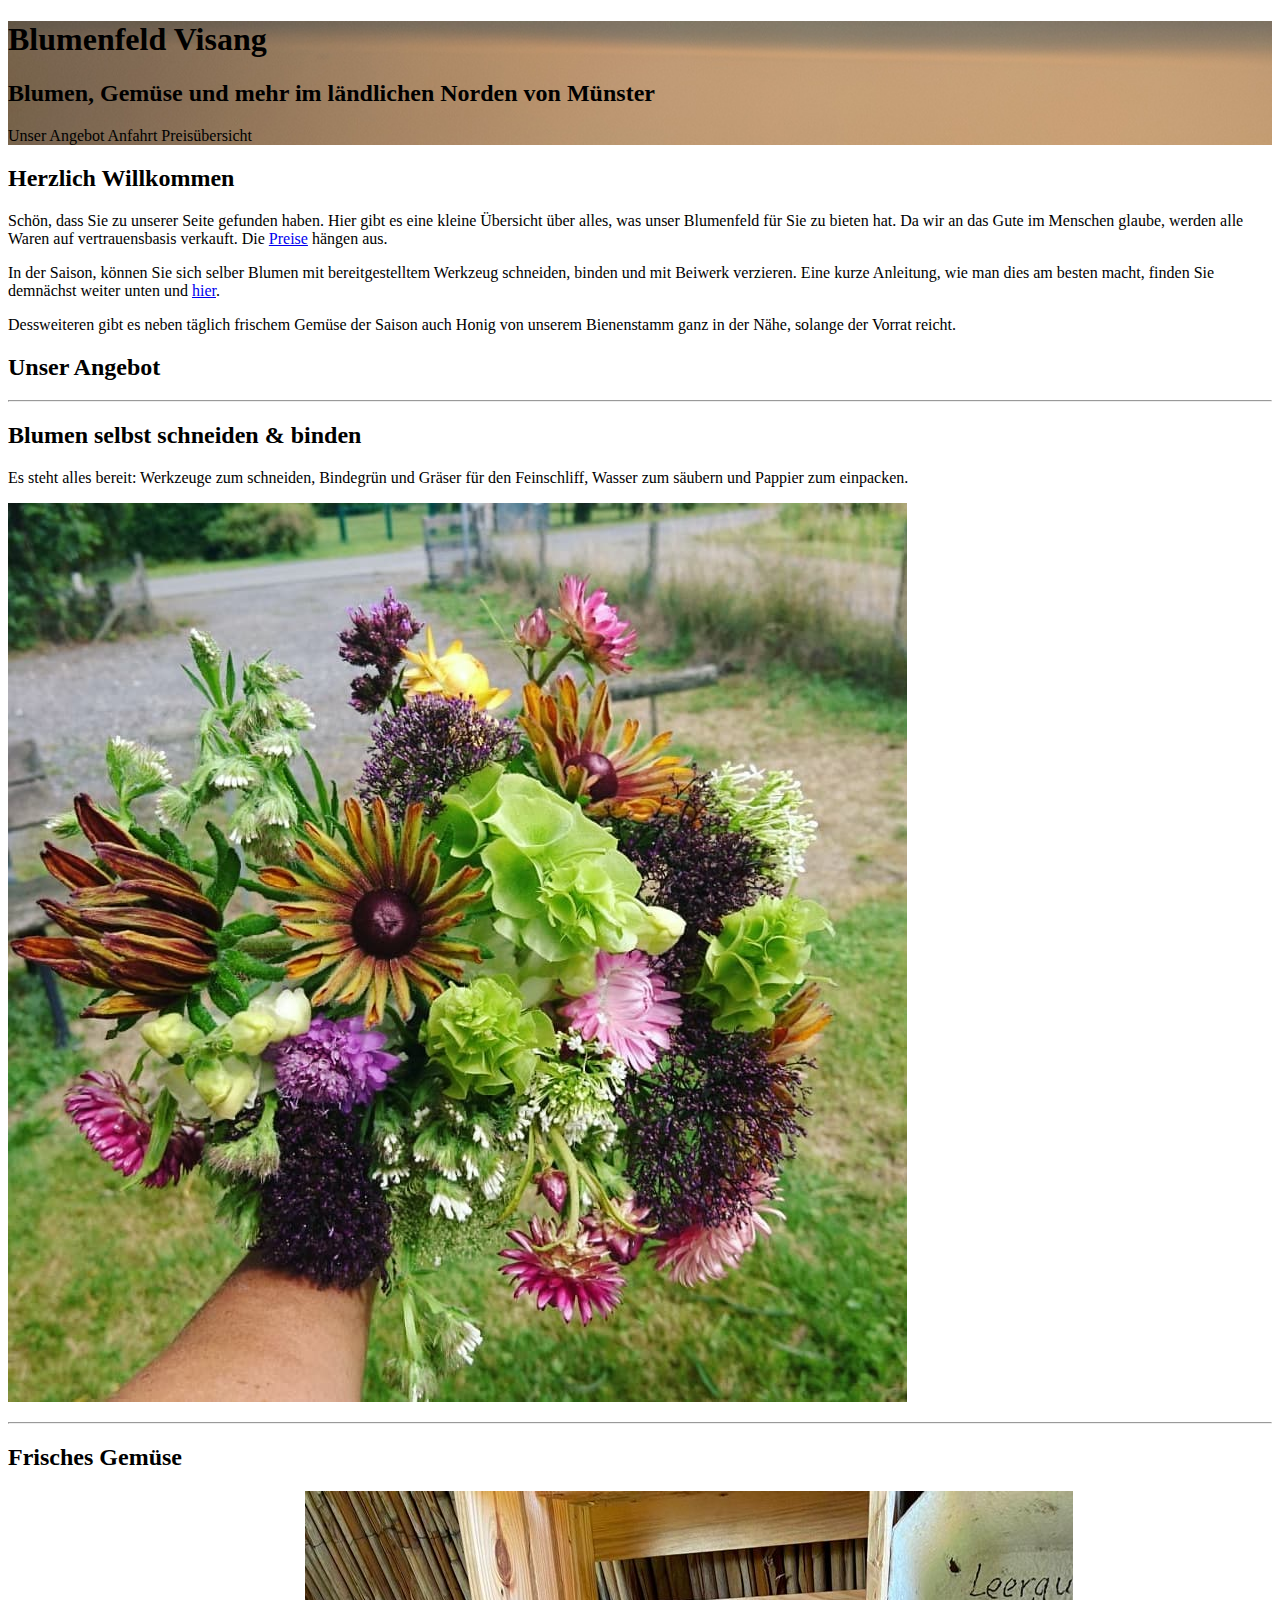
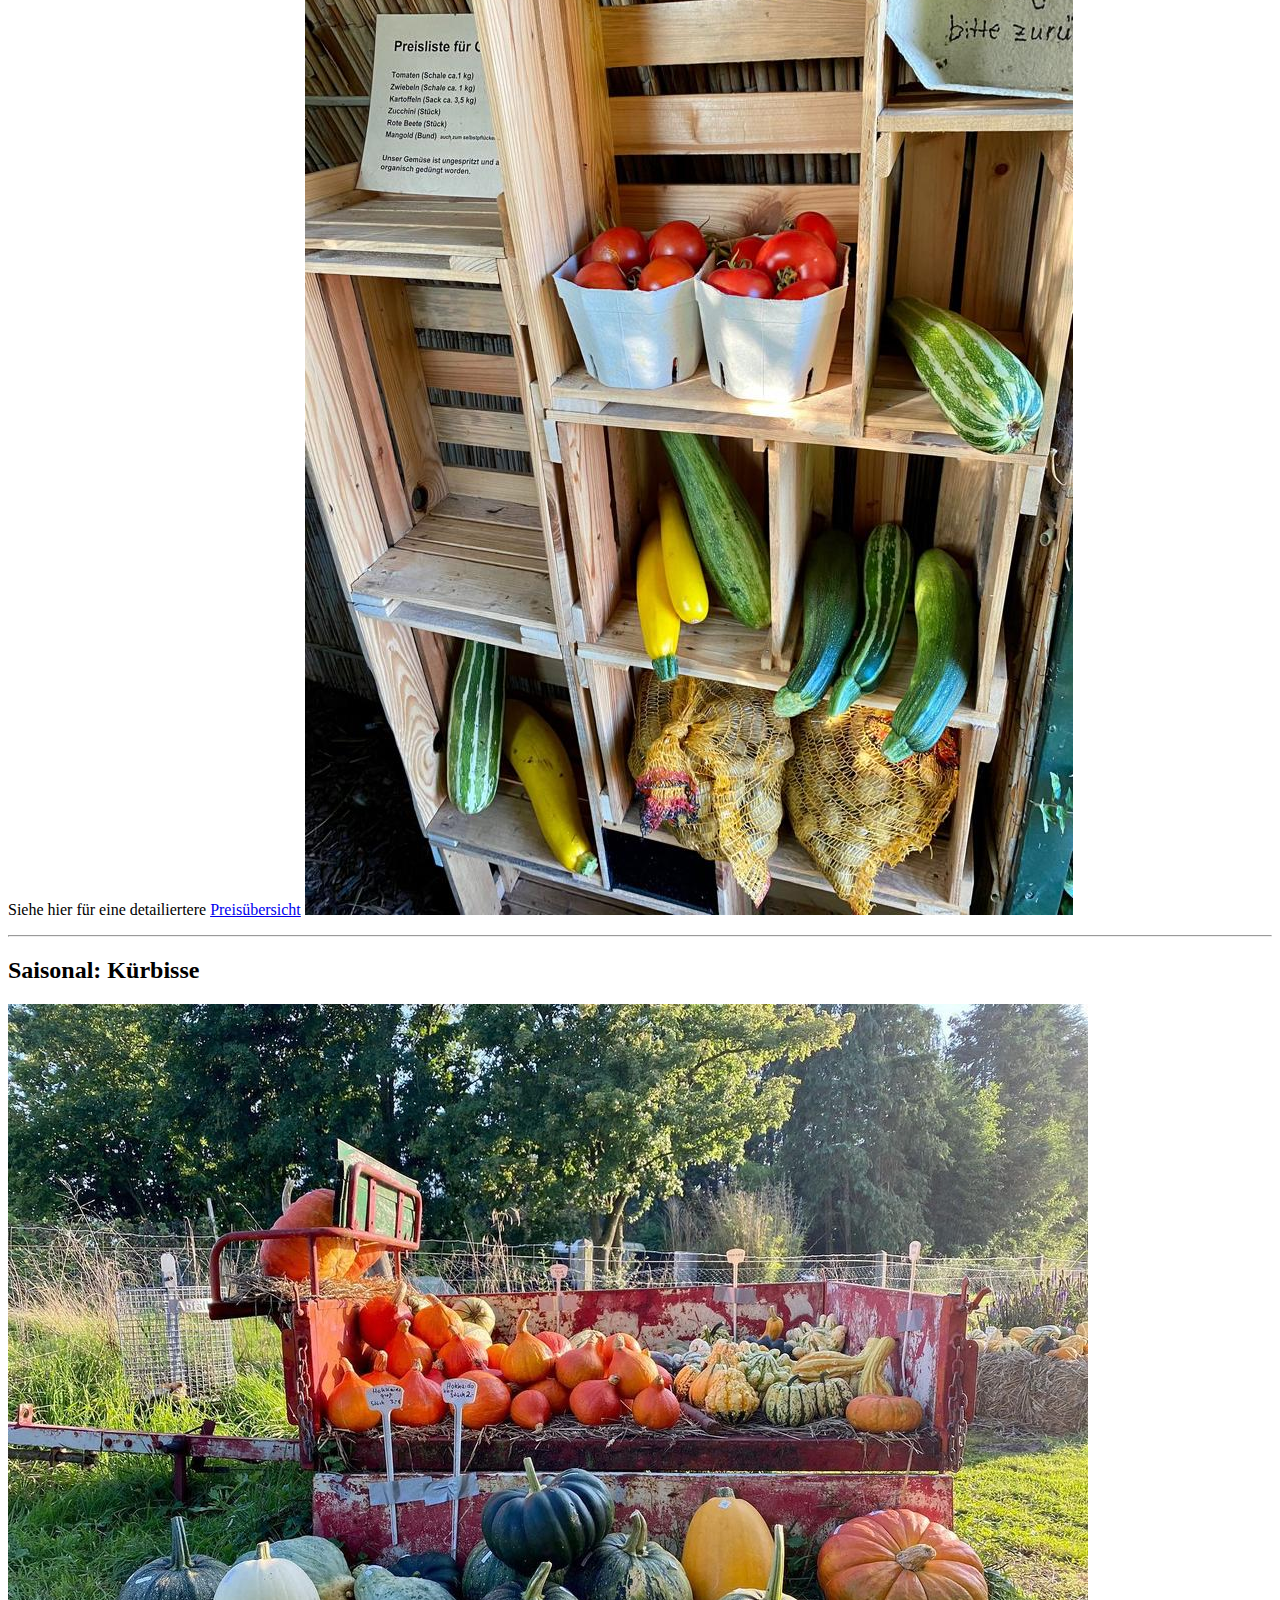
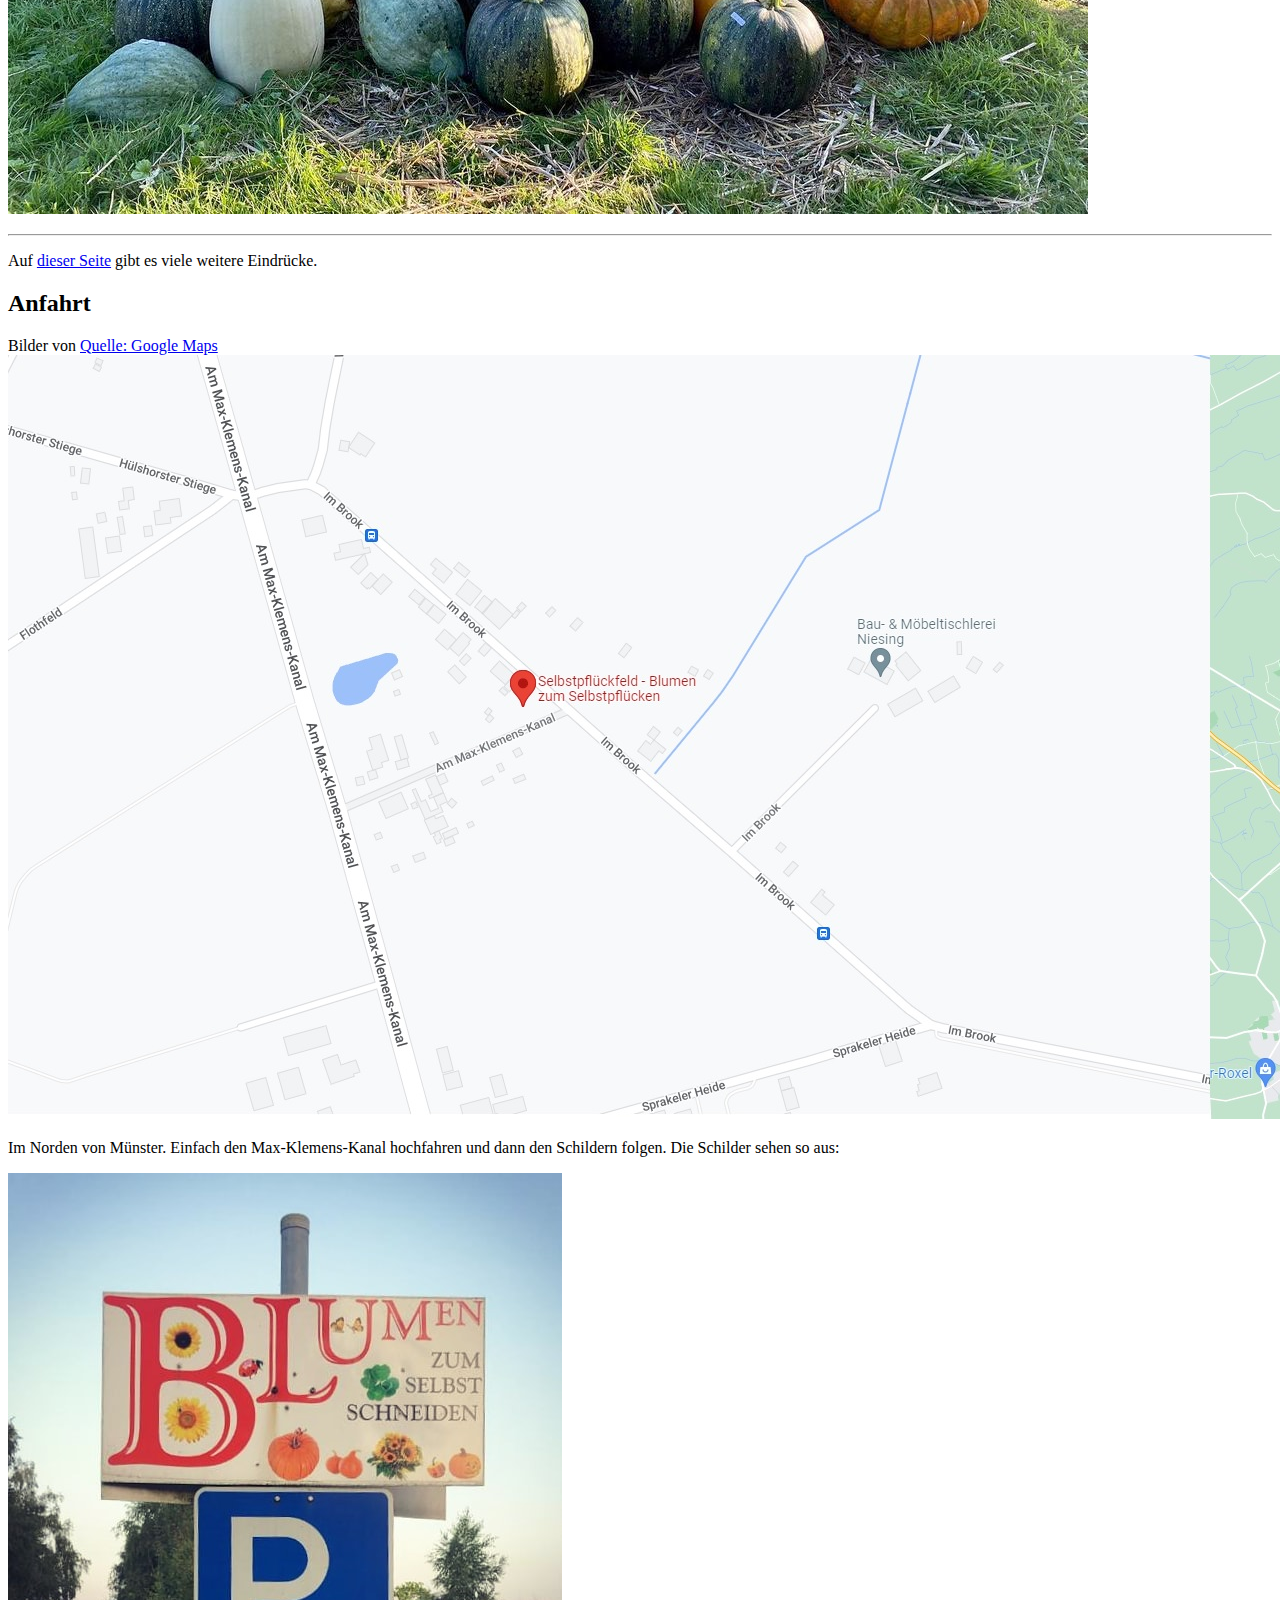
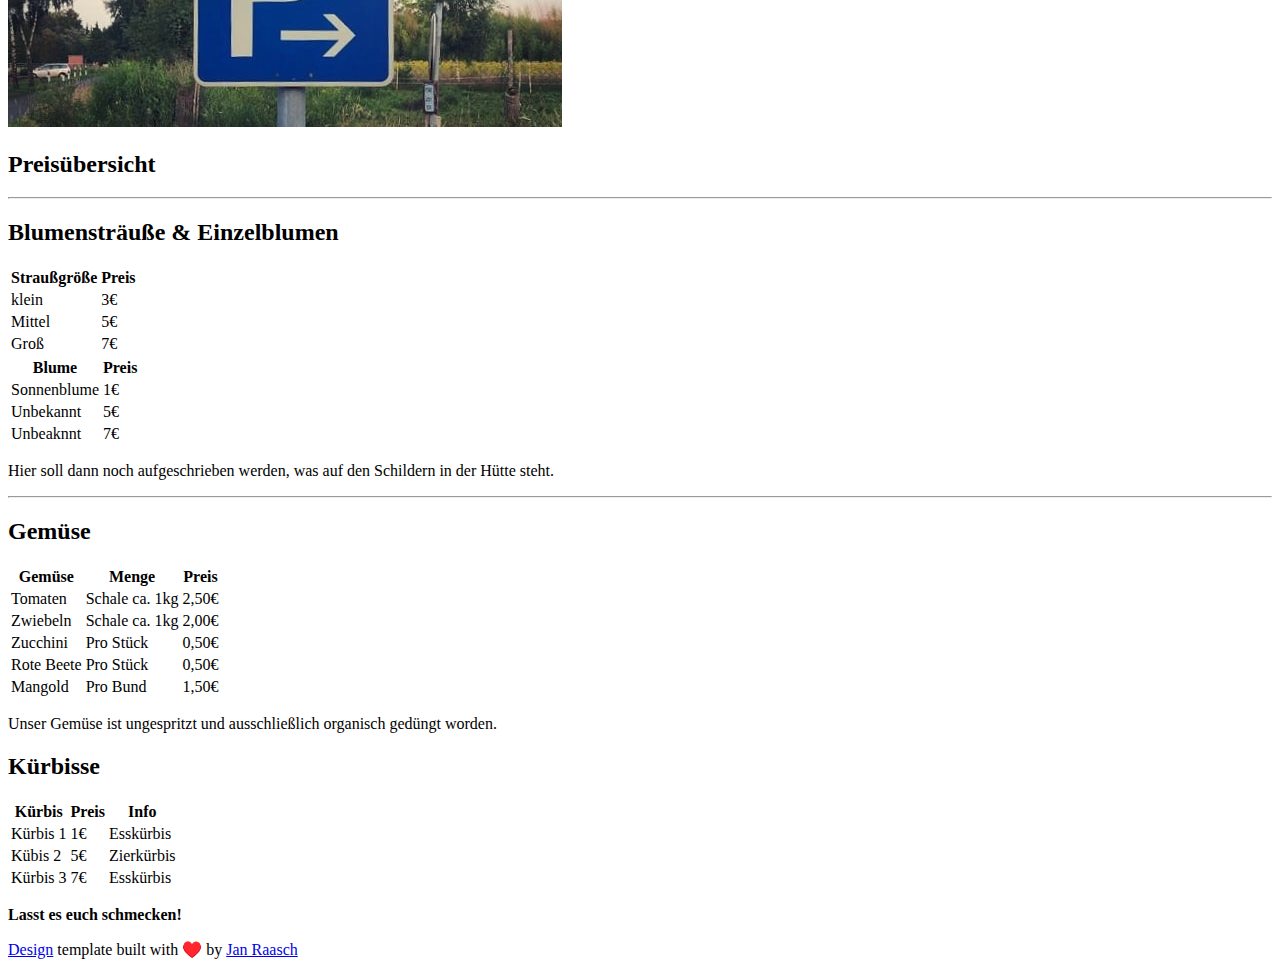
==== index.html @ e7696d1f "initial commit" ====
<!DOCTYPE html>
<html><meta http-equiv="Content-Type" content="text/html" charset="UTF-8" />
<meta http-equiv="X-UA-Compatible" content="IE=edge,chrome=1" />

<title>Blumen zum selbst schneiden</title>


  <link rel="shortcut icon" href="https://horobetzs/horobetzs.github.io/images/favicon.png" type="image/png"
/>


  <meta name="description" content="Blumen, Gemüse &amp; mehr"
/>

  <meta name="keywords" content="some, keywords, for, seo, you, know, google, duckduckgo, and, such"
/>
<meta name="referrer" content="no-referrer-when-downgrade" />

<meta name="HandheldFriendly" content="True" />
<meta name="MobileOptimized" content="320" />
<meta name="viewport" content="width=device-width, initial-scale=1.0" />

<link rel="stylesheet" href="https://horobetzs/horobetzs.github.io/css/screen.css" />
<link rel="stylesheet" href="https://horobetzs/horobetzs.github.io/css/fonts.css" type="text/css" />
<link
  rel="stylesheet"
  href="https://horobetzs/horobetzs.github.io/fork-awesome/css/fork-awesome.min.css"
  type="text/css"
/>

<meta property="og:title" content="" />
<meta property="og:description" content="Blumen, Gemüse &amp; mehr" />
<meta property="og:type" content="website" />
<meta property="og:url" content="https://horobetzs/horobetzs.github.io/" /><meta property="og:image" content="https://horobetzs/horobetzs.github.io/images/cover-image.jpg"/><meta property="og:site_name" content="Blumen, Gemüse &amp; mehr - Bluemenfeld Visang" />

<meta name="twitter:card" content="summary_large_image"/>
<meta name="twitter:image" content="https://horobetzs/horobetzs.github.io/images/cover-image.jpg"/>

<meta name="twitter:title" content=""/>
<meta name="twitter:description" content="Blumen, Gemüse &amp; mehr"/>

<meta itemprop="name" content="">
<meta itemprop="description" content="Blumen, Gemüse &amp; mehr">















<link
  rel="apple-touch-icon"
  sizes="180x180"
  href="https://horobetzs/horobetzs.github.io/images/apple-touch-icon.png"
/>
<link
  rel="icon"
  type="image/png"
  sizes="32x32"
  href="https://horobetzs/horobetzs.github.io/images/favicon-32x32.png"
/>
<link
  rel="icon"
  type="image/png"
  sizes="16x16"
  href="https://horobetzs/horobetzs.github.io/images/favicon-16x16.png"
/>
<body>



<header id="site-head" style="background-image: url(images/cosmos-flowers.jpg)">
    <div class="vertical">
        <div id="site-head-content" class="inner">

            <h1 class="blog-title">Blumenfeld Visang</h1>
            <h2 class="blog-description">Blumen, Gemüse und mehr im ländlichen Norden von Münster</h2>

            
                 <a class='btn site-menu' data-title-anchor='unser-angebot'>Unser Angebot</a>
            
                 <a class='btn site-menu' data-title-anchor='anfahrt'>Anfahrt</a>
            
                 <a class='btn site-menu' data-title-anchor='preisübersicht'>Preisübersicht</a>
            
            <i id='header-arrow' class="fa fa-angle-down"></i>
        </div>
    </div>
</header>
<main class="content" role="main">

    <div class='fixed-nav'>
    </div>
    
        <div class='post-holder'>
            <article id='herzlich-willkommen' class='post first '>
                <header class="post-header">
                    <h2 class="post-title">Herzlich Willkommen</h2>
                </header>
                <section class="post-content">
                    <p>Schön, dass Sie zu unserer Seite gefunden haben. Hier gibt es eine kleine Übersicht über alles, was unser Blumenfeld für Sie zu bieten hat. Da wir an das Gute im Menschen glaube, werden alle Waren auf vertrauensbasis verkauft. Die <a href="pricing">Preise</a> hängen aus.</p>
<p>In der Saison, können Sie sich selber Blumen mit bereitgestelltem Werkzeug schneiden, binden und mit Beiwerk verzieren. Eine kurze Anleitung, wie man dies am besten macht, finden Sie demnächst weiter unten und <a href="services">hier</a>.</p>
<p>Dessweiteren gibt es neben täglich frischem Gemüse der Saison auch Honig von unserem Bienenstamm ganz in der Nähe, solange der Vorrat reicht.</p>

                </section>
            </article>
            <div class='post-after'></div>
        </div>
    
        <div class='post-holder'>
            <article id='unser-angebot' class='post  '>
                <header class="post-header">
                    <h2 class="post-title">Unser Angebot</h2>
                </header>
                <section class="post-content">
                    <hr>
<h2 id="blumen-selbst-schneiden--binden">Blumen selbst schneiden &amp; binden</h2>
<p>Es steht alles bereit: Werkzeuge zum schneiden,  Bindegrün und Gräser für den Feinschliff, Wasser zum säubern und Pappier zum einpacken.</p>
<p><img src="images/blumenstrauss_in_hand.jpg" alt="Blumenstruass"></p>
<hr>
<h2 id="frisches-gemüse">Frisches Gemüse</h2>
<p>Siehe hier für eine detailiertere <a href="pricing">Preisübersicht</a>
<img src="images/gemueseregal_2.jpg" alt="Gemueseregal mit frischem Gemuese"></p>
<hr>
<h2 id="saisonal-kürbisse">Saisonal: Kürbisse</h2>
<p><img src="images/kuerbisse_auf_wagen.jpg" alt="Kuerbisse"></p>
<hr>
<p>Auf <a href="services">dieser Seite</a> gibt es viele weitere Eindrücke.</p>

                </section>
            </article>
            <div class='post-after'></div>
        </div>
    
        <div class='post-holder'>
            <article id='anfahrt' class='post  '>
                <header class="post-header">
                    <h2 class="post-title">Anfahrt</h2>
                </header>
                <section class="post-content">
                    <p>Bilder von <a href="https://www.google.com/maps">Quelle: Google Maps</a>
<img src="images/anfahrt.jpg" alt="Anfahrt"></p>
<p>Im Norden von Münster. Einfach den Max-Klemens-Kanal hochfahren und dann den Schildern folgen.
Die Schilder sehen so aus:</p>
<p><img src="images/Parkplatz_schild.jpg" alt="Beschilderung"></p>

                </section>
            </article>
            <div class='post-after'></div>
        </div>
    
        <div class='post-holder'>
            <article id='preisübersicht' class='post  last'>
                <header class="post-header">
                    <h2 class="post-title">Preisübersicht</h2>
                </header>
                <section class="post-content">
                    <hr>
<h2 id="blumensträuße--einzelblumen">Blumensträuße &amp; Einzelblumen</h2>
<table>
<thead>
<tr>
<th><strong>Straußgröße</strong></th>
<th><strong>Preis</strong></th>
</tr>
</thead>
<tbody>
<tr>
<td>klein</td>
<td>3€</td>
</tr>
<tr>
<td>Mittel</td>
<td>5€</td>
</tr>
<tr>
<td>Groß</td>
<td>7€</td>
</tr>
</tbody>
</table>
<table>
<thead>
<tr>
<th><strong>Blume</strong></th>
<th><strong>Preis</strong></th>
</tr>
</thead>
<tbody>
<tr>
<td>Sonnenblume</td>
<td>1€</td>
</tr>
<tr>
<td>Unbekannt</td>
<td>5€</td>
</tr>
<tr>
<td>Unbeaknnt</td>
<td>7€</td>
</tr>
</tbody>
</table>
<p>Hier soll dann noch aufgeschrieben werden, was auf den Schildern in der Hütte steht.</p>
<hr>
<h2 id="gemüse">Gemüse</h2>
<table>
<thead>
<tr>
<th><strong>Gemüse</strong></th>
<th><strong>Menge</strong></th>
<th><strong>Preis</strong></th>
</tr>
</thead>
<tbody>
<tr>
<td>Tomaten</td>
<td>Schale ca. 1kg</td>
<td>2,50€</td>
</tr>
<tr>
<td>Zwiebeln</td>
<td>Schale ca. 1kg</td>
<td>2,00€</td>
</tr>
<tr>
<td>Zucchini</td>
<td>Pro Stück</td>
<td>0,50€</td>
</tr>
<tr>
<td>Rote Beete</td>
<td>Pro Stück</td>
<td>0,50€</td>
</tr>
<tr>
<td>Mangold</td>
<td>Pro Bund</td>
<td>1,50€</td>
</tr>
</tbody>
</table>
<p>Unser Gemüse ist ungespritzt und ausschließlich organisch gedüngt worden.</p>
<h2 id="kürbisse">Kürbisse</h2>
<table>
<thead>
<tr>
<th><strong>Kürbis</strong></th>
<th><strong>Preis</strong></th>
<th><strong>Info</strong></th>
</tr>
</thead>
<tbody>
<tr>
<td>Kürbis 1</td>
<td>1€</td>
<td>Esskürbis</td>
</tr>
<tr>
<td>Kübis 2</td>
<td>5€</td>
<td>Zierkürbis</td>
</tr>
<tr>
<td>Kürbis 3</td>
<td>7€</td>
<td>Esskürbis</td>
</tr>
</tbody>
</table>
<p><strong>Lasst es euch schmecken!</strong></p>

                </section>
            </article>
            <div class='post-after'></div>
        </div>
    
</main>
<footer class="site-footer">
  <div class="inner">
    


    <section></section>
    
      <section>
        <a href="https://themes.gohugo.io/hugo-scroll/">Design</a> template
        built with ♥️ by
        <a href="https://www.janraasch.com" title="Jan Raasch">Jan Raasch</a>
      </section>

  </div>
</footer>

    <script type="text/javascript" src='https://horobetzs/horobetzs.github.io/js/jquery-3.6.0.min.js'></script>

    
    <script type="text/javascript" src='https://horobetzs/horobetzs.github.io/js/icons.js'></script>
    <script type="text/javascript" src='https://horobetzs/horobetzs.github.io/js/index.js'></script>
    
</body>
</html>
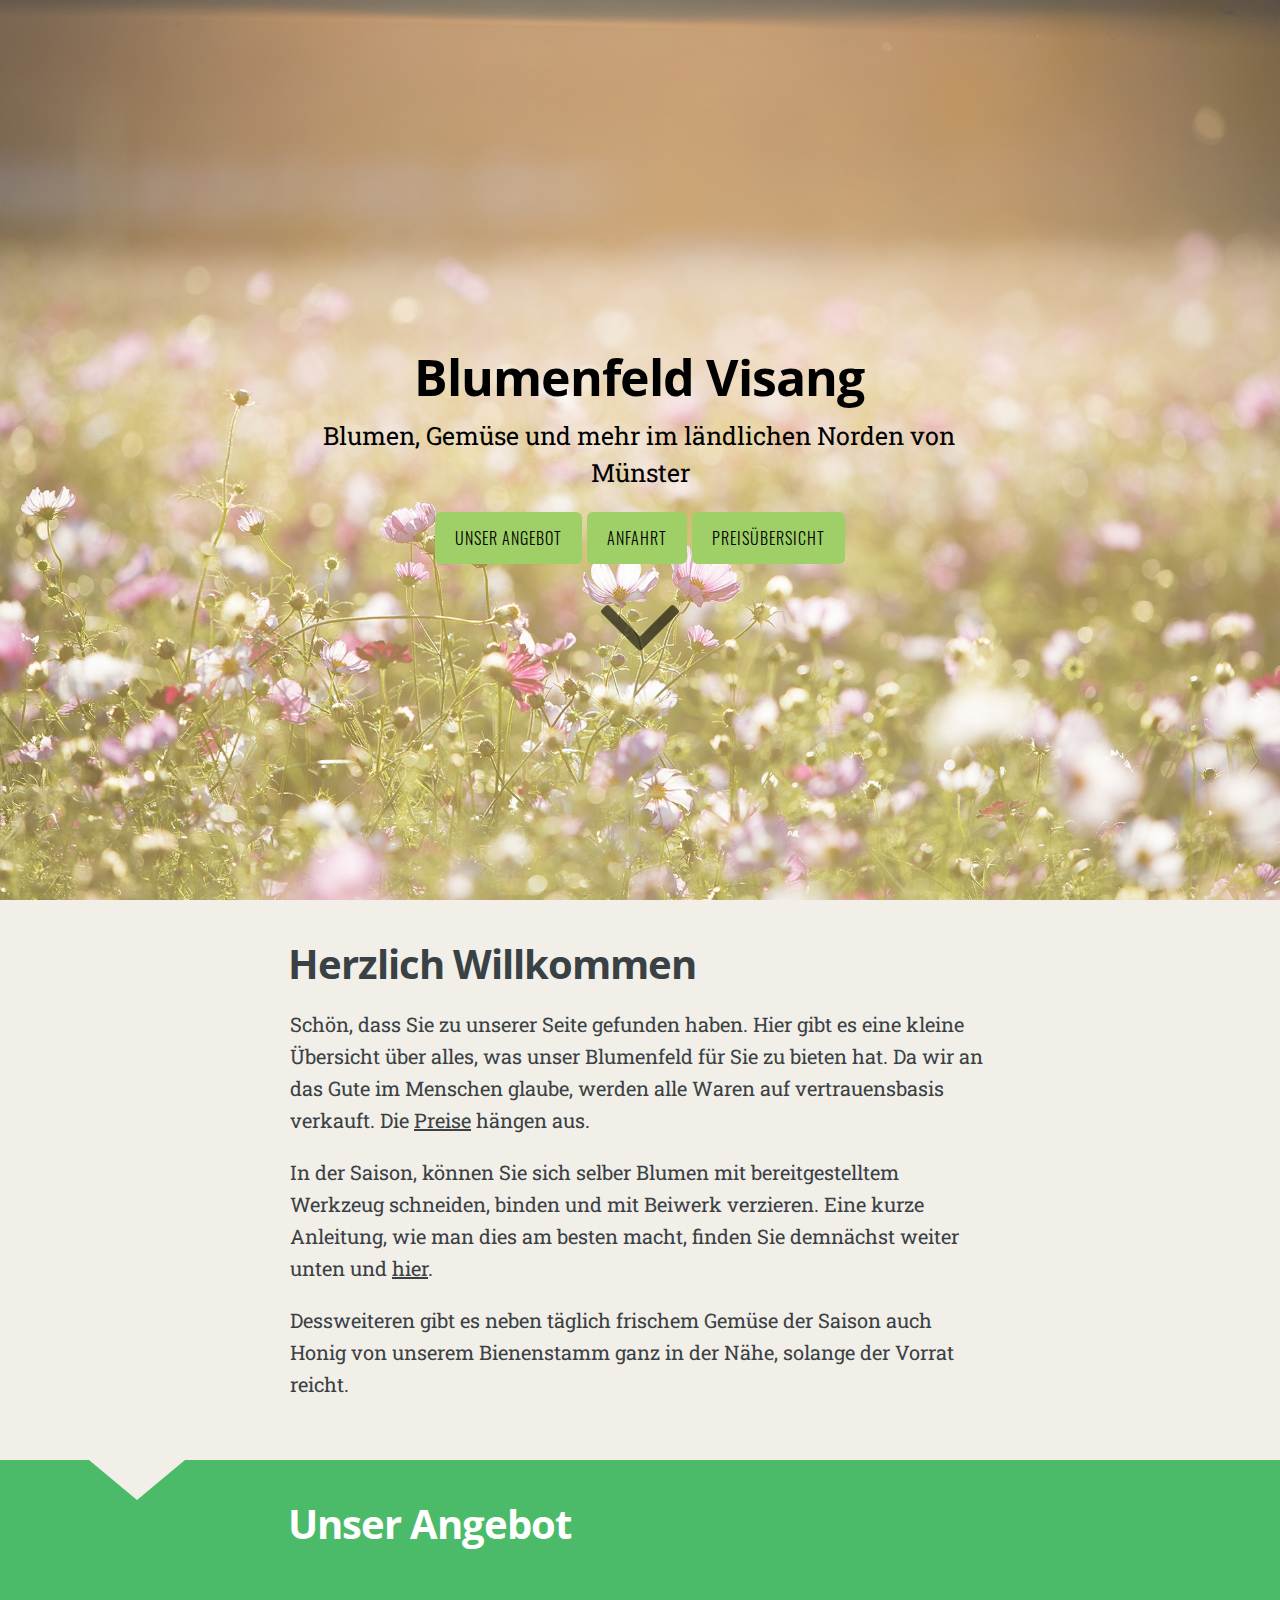
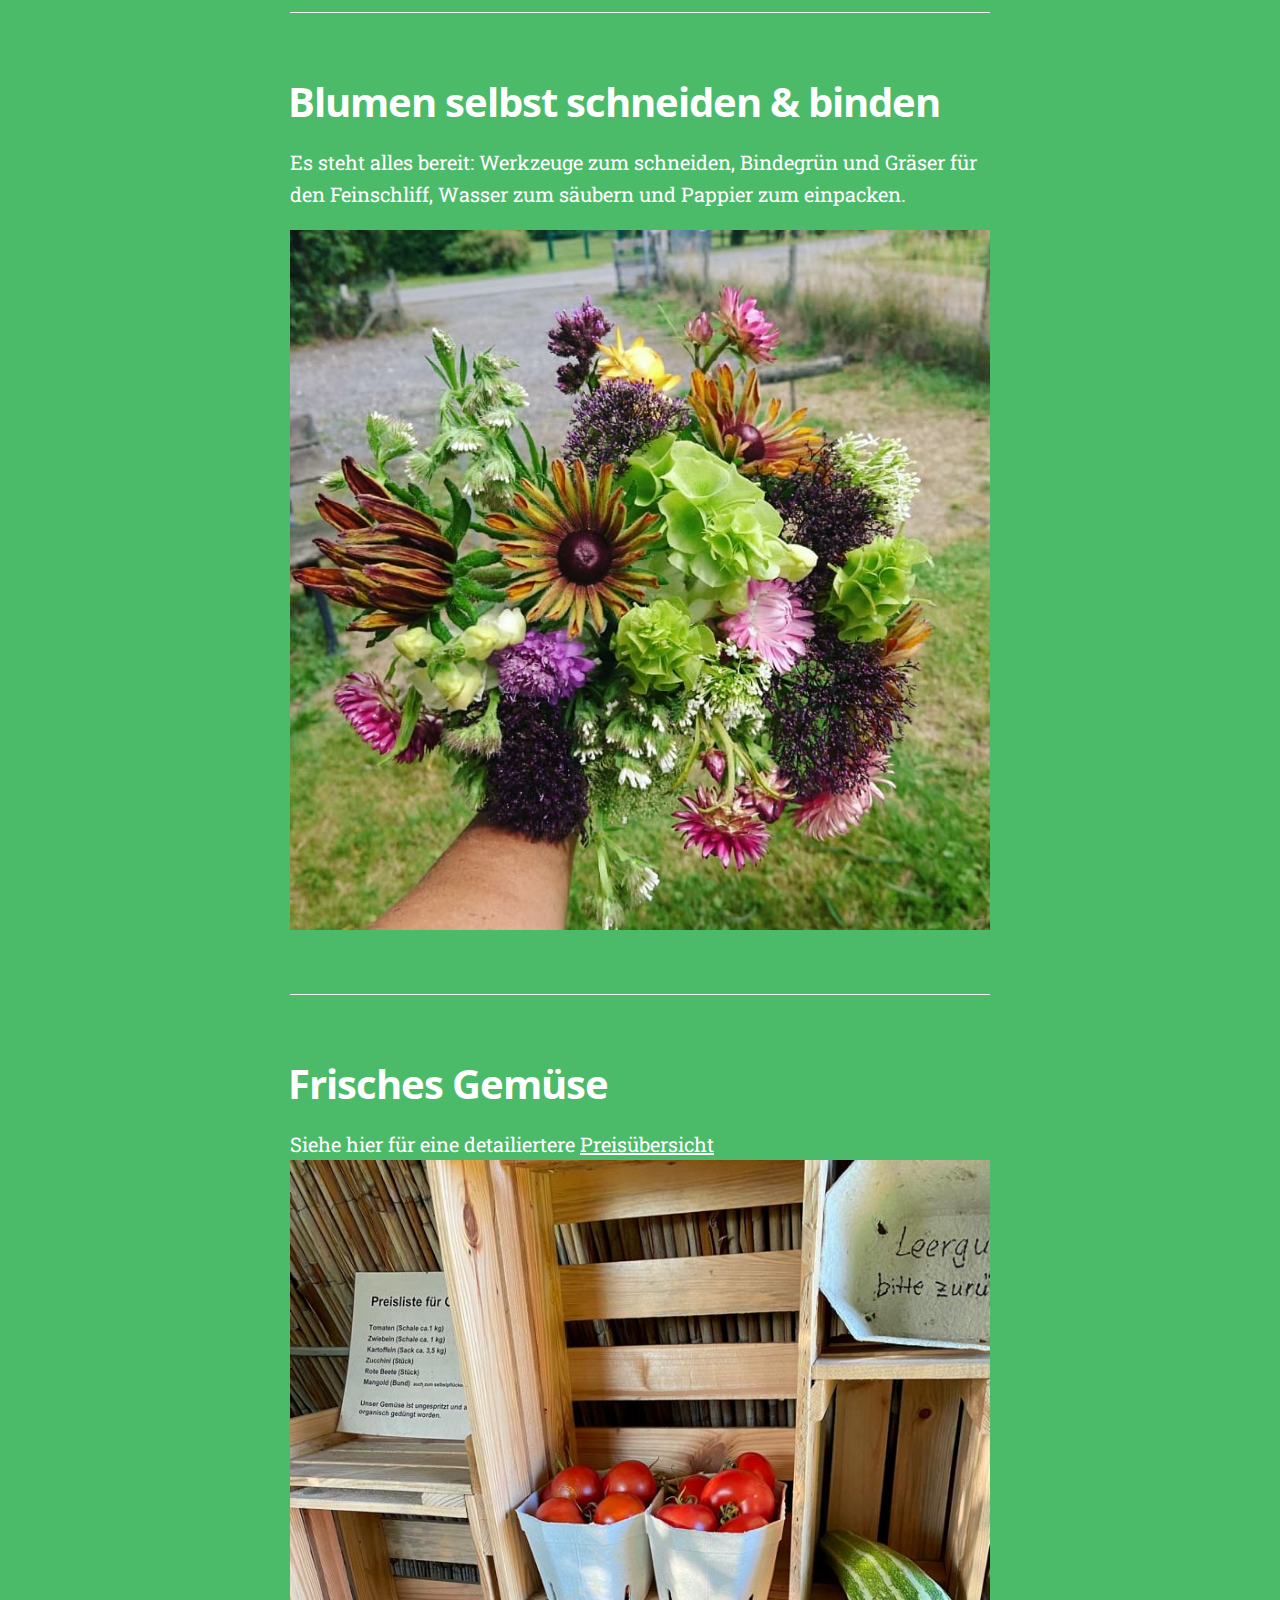
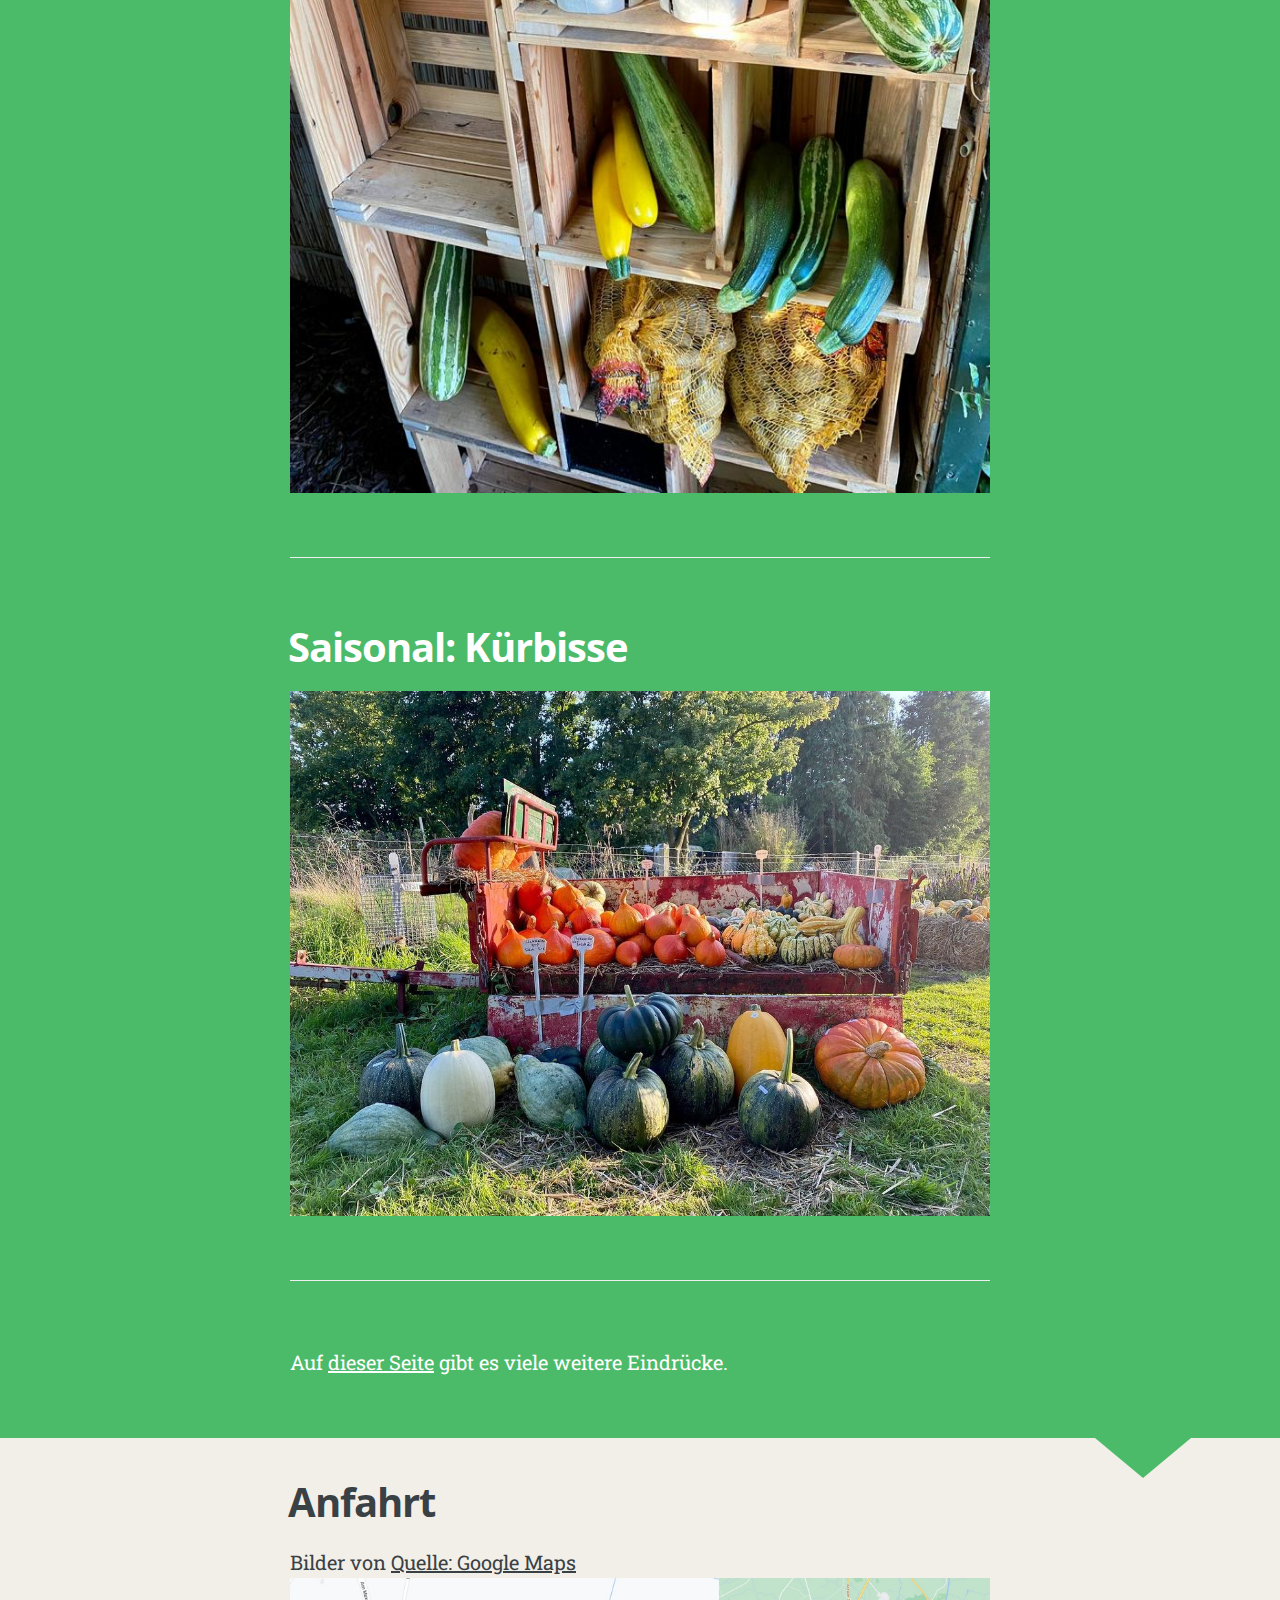
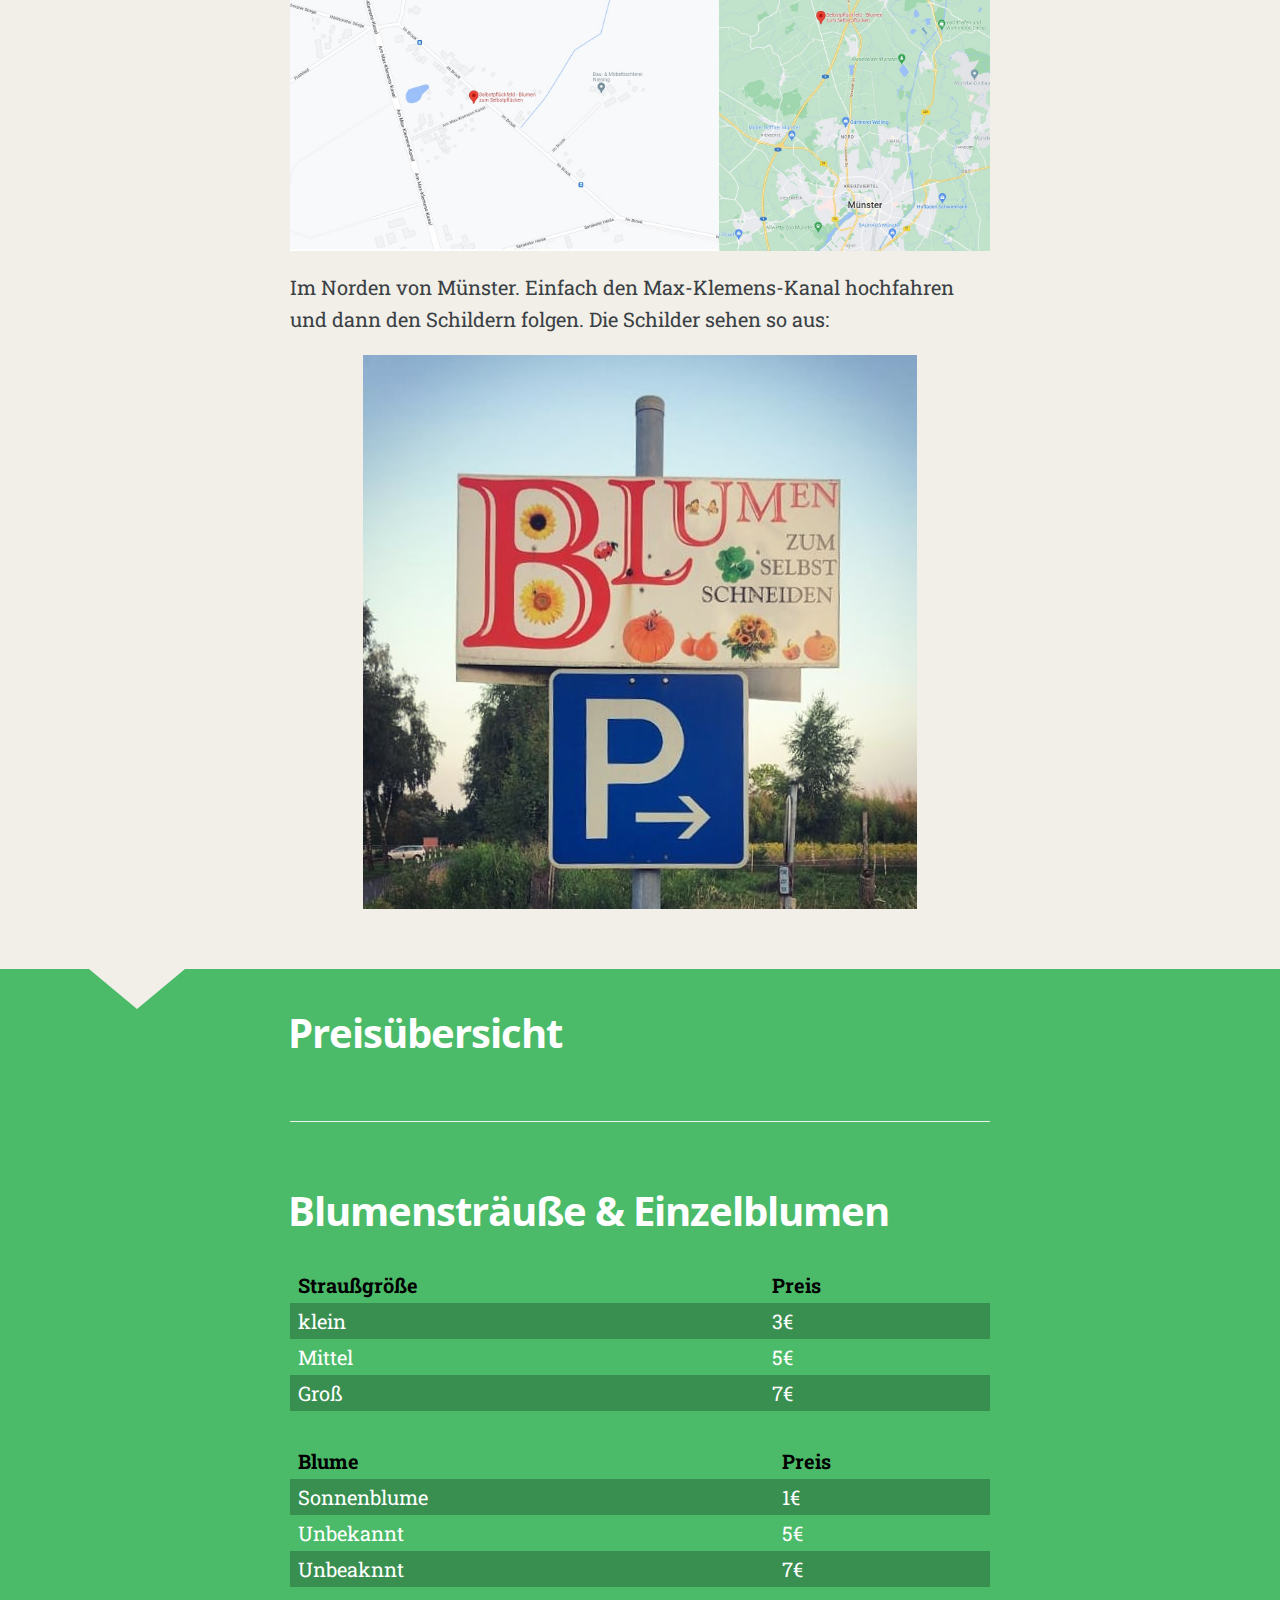
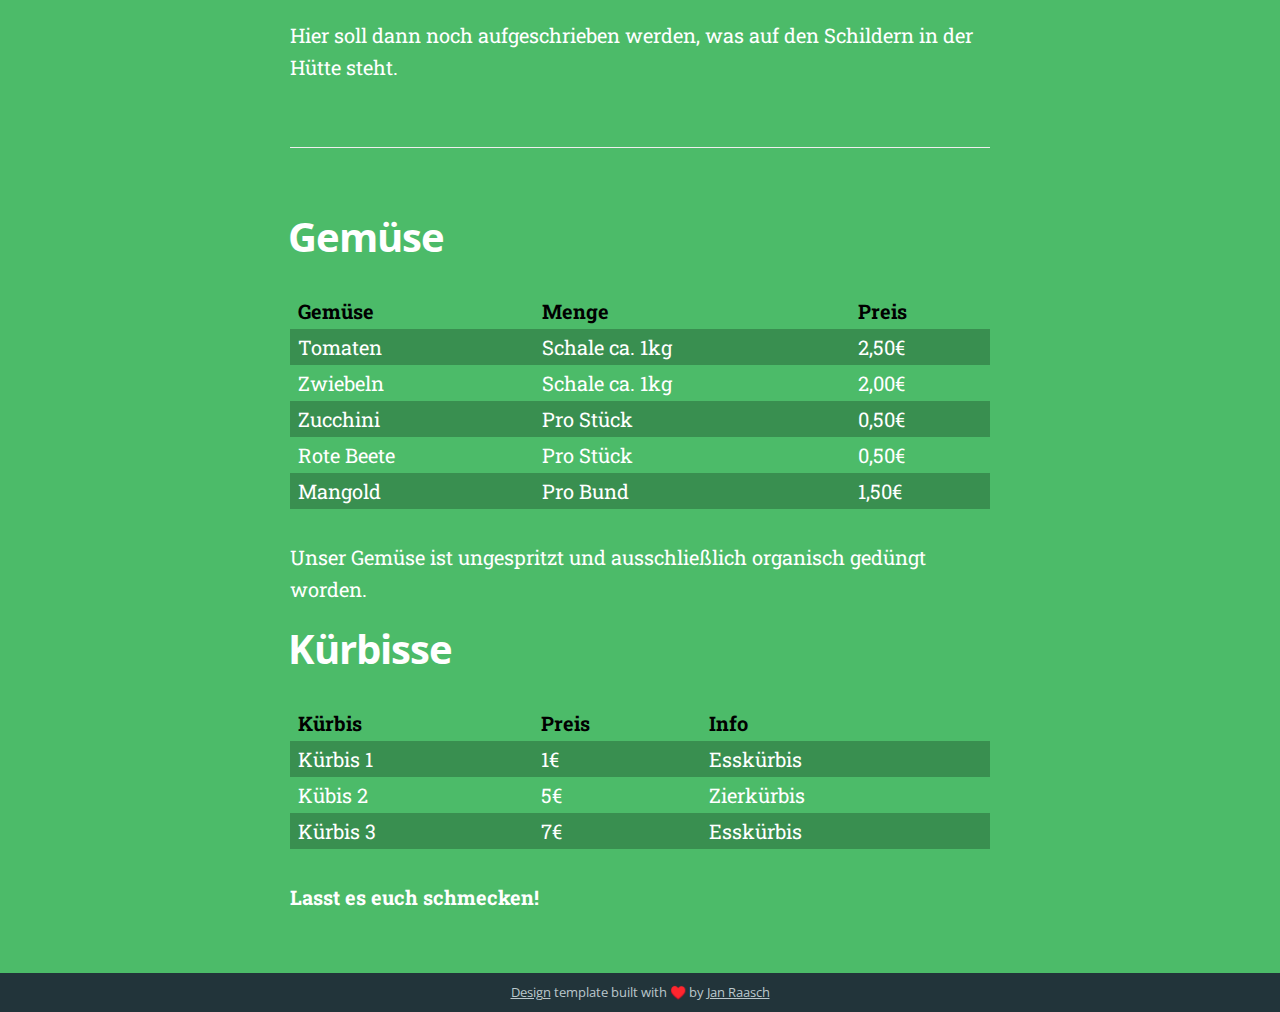
==== commit 4bc73c7e: "baseURL angepasst" ====
--- a/index.html
+++ b/index.html
@@ -5,7 +5,7 @@
 <title>Blumen zum selbst schneiden</title>
 
 
-  <link rel="shortcut icon" href="https://horobetzs/horobetzs.github.io/images/favicon.png" type="image/png"
+  <link rel="shortcut icon" href="https://horobetzs.github.io/images/favicon.png" type="image/png"
 />
 
 
@@ -20,21 +20,21 @@
 <meta name="MobileOptimized" content="320" />
 <meta name="viewport" content="width=device-width, initial-scale=1.0" />
 
-<link rel="stylesheet" href="https://horobetzs/horobetzs.github.io/css/screen.css" />
-<link rel="stylesheet" href="https://horobetzs/horobetzs.github.io/css/fonts.css" type="text/css" />
+<link rel="stylesheet" href="https://horobetzs.github.io/css/screen.css" />
+<link rel="stylesheet" href="https://horobetzs.github.io/css/fonts.css" type="text/css" />
 <link
   rel="stylesheet"
-  href="https://horobetzs/horobetzs.github.io/fork-awesome/css/fork-awesome.min.css"
+  href="https://horobetzs.github.io/fork-awesome/css/fork-awesome.min.css"
   type="text/css"
 />
 
 <meta property="og:title" content="" />
 <meta property="og:description" content="Blumen, Gemüse &amp; mehr" />
 <meta property="og:type" content="website" />
-<meta property="og:url" content="https://horobetzs/horobetzs.github.io/" /><meta property="og:image" content="https://horobetzs/horobetzs.github.io/images/cover-image.jpg"/><meta property="og:site_name" content="Blumen, Gemüse &amp; mehr - Bluemenfeld Visang" />
+<meta property="og:url" content="https://horobetzs.github.io/" /><meta property="og:image" content="https://horobetzs.github.io/images/cover-image.jpg"/><meta property="og:site_name" content="Blumen, Gemüse &amp; mehr - Bluemenfeld Visang" />
 
 <meta name="twitter:card" content="summary_large_image"/>
-<meta name="twitter:image" content="https://horobetzs/horobetzs.github.io/images/cover-image.jpg"/>
+<meta name="twitter:image" content="https://horobetzs.github.io/images/cover-image.jpg"/>
 
 <meta name="twitter:title" content=""/>
 <meta name="twitter:description" content="Blumen, Gemüse &amp; mehr"/>
@@ -59,19 +59,19 @@
 <link
   rel="apple-touch-icon"
   sizes="180x180"
-  href="https://horobetzs/horobetzs.github.io/images/apple-touch-icon.png"
+  href="https://horobetzs.github.io/images/apple-touch-icon.png"
 />
 <link
   rel="icon"
   type="image/png"
   sizes="32x32"
-  href="https://horobetzs/horobetzs.github.io/images/favicon-32x32.png"
+  href="https://horobetzs.github.io/images/favicon-32x32.png"
 />
 <link
   rel="icon"
   type="image/png"
   sizes="16x16"
-  href="https://horobetzs/horobetzs.github.io/images/favicon-16x16.png"
+  href="https://horobetzs.github.io/images/favicon-16x16.png"
 />
 <body>
 
@@ -300,11 +300,11 @@
   </div>
 </footer>
 
-    <script type="text/javascript" src='https://horobetzs/horobetzs.github.io/js/jquery-3.6.0.min.js'></script>
-
-    
-    <script type="text/javascript" src='https://horobetzs/horobetzs.github.io/js/icons.js'></script>
-    <script type="text/javascript" src='https://horobetzs/horobetzs.github.io/js/index.js'></script>
+    <script type="text/javascript" src='https://horobetzs.github.io/js/jquery-3.6.0.min.js'></script>
+
+    
+    <script type="text/javascript" src='https://horobetzs.github.io/js/icons.js'></script>
+    <script type="text/javascript" src='https://horobetzs.github.io/js/index.js'></script>
     
 </body>
 </html>
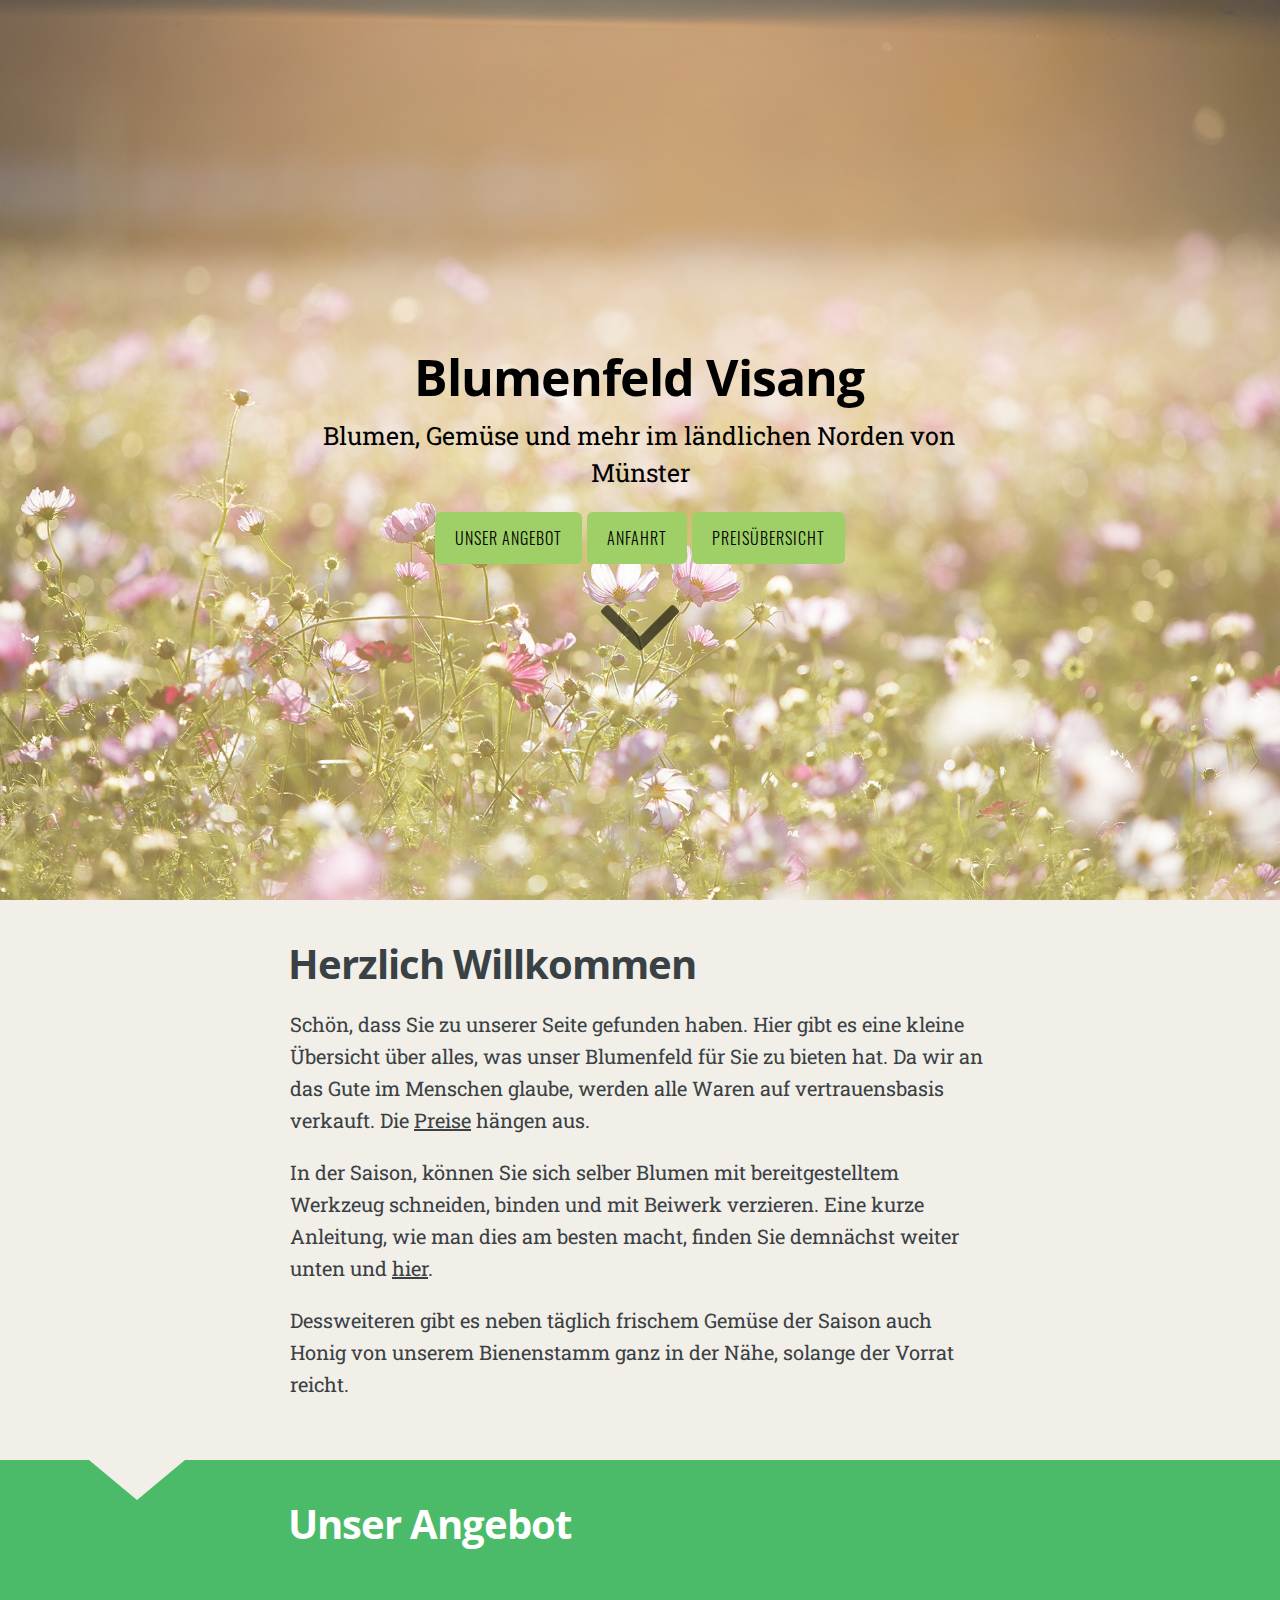
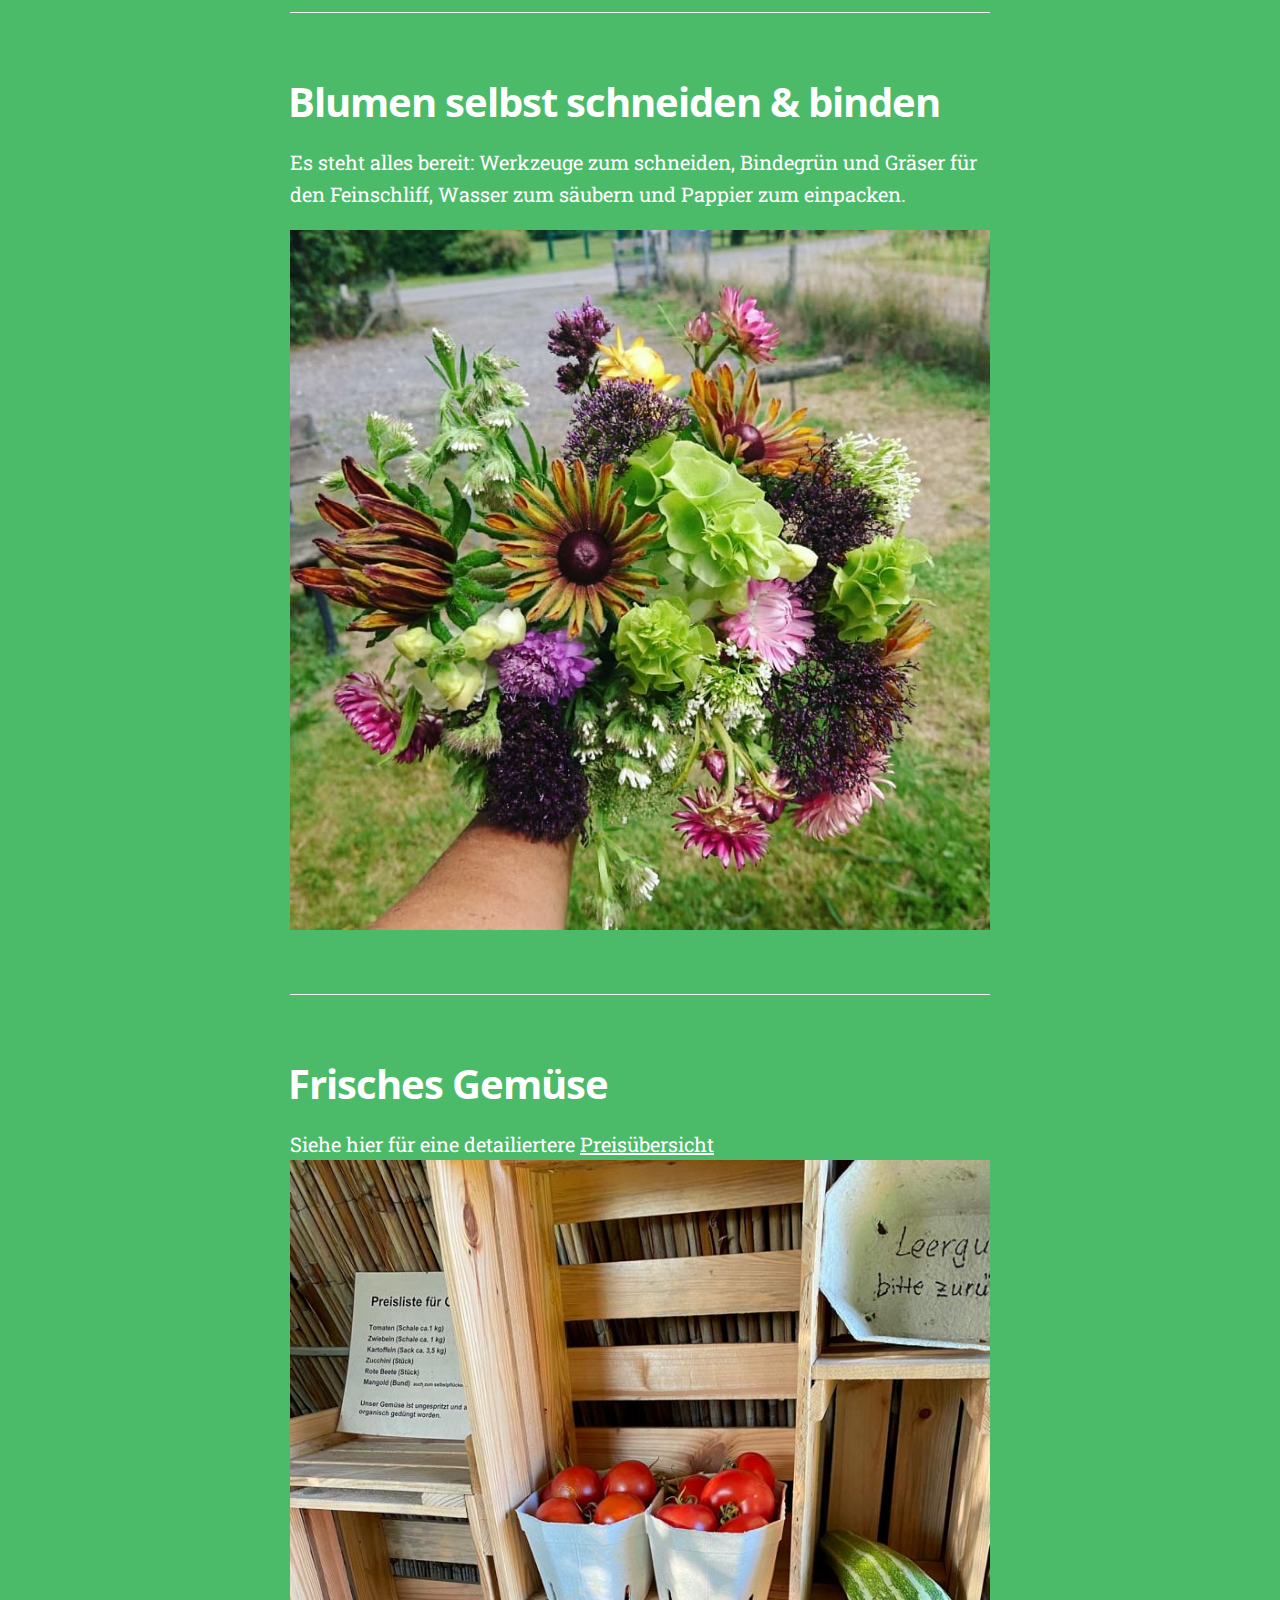
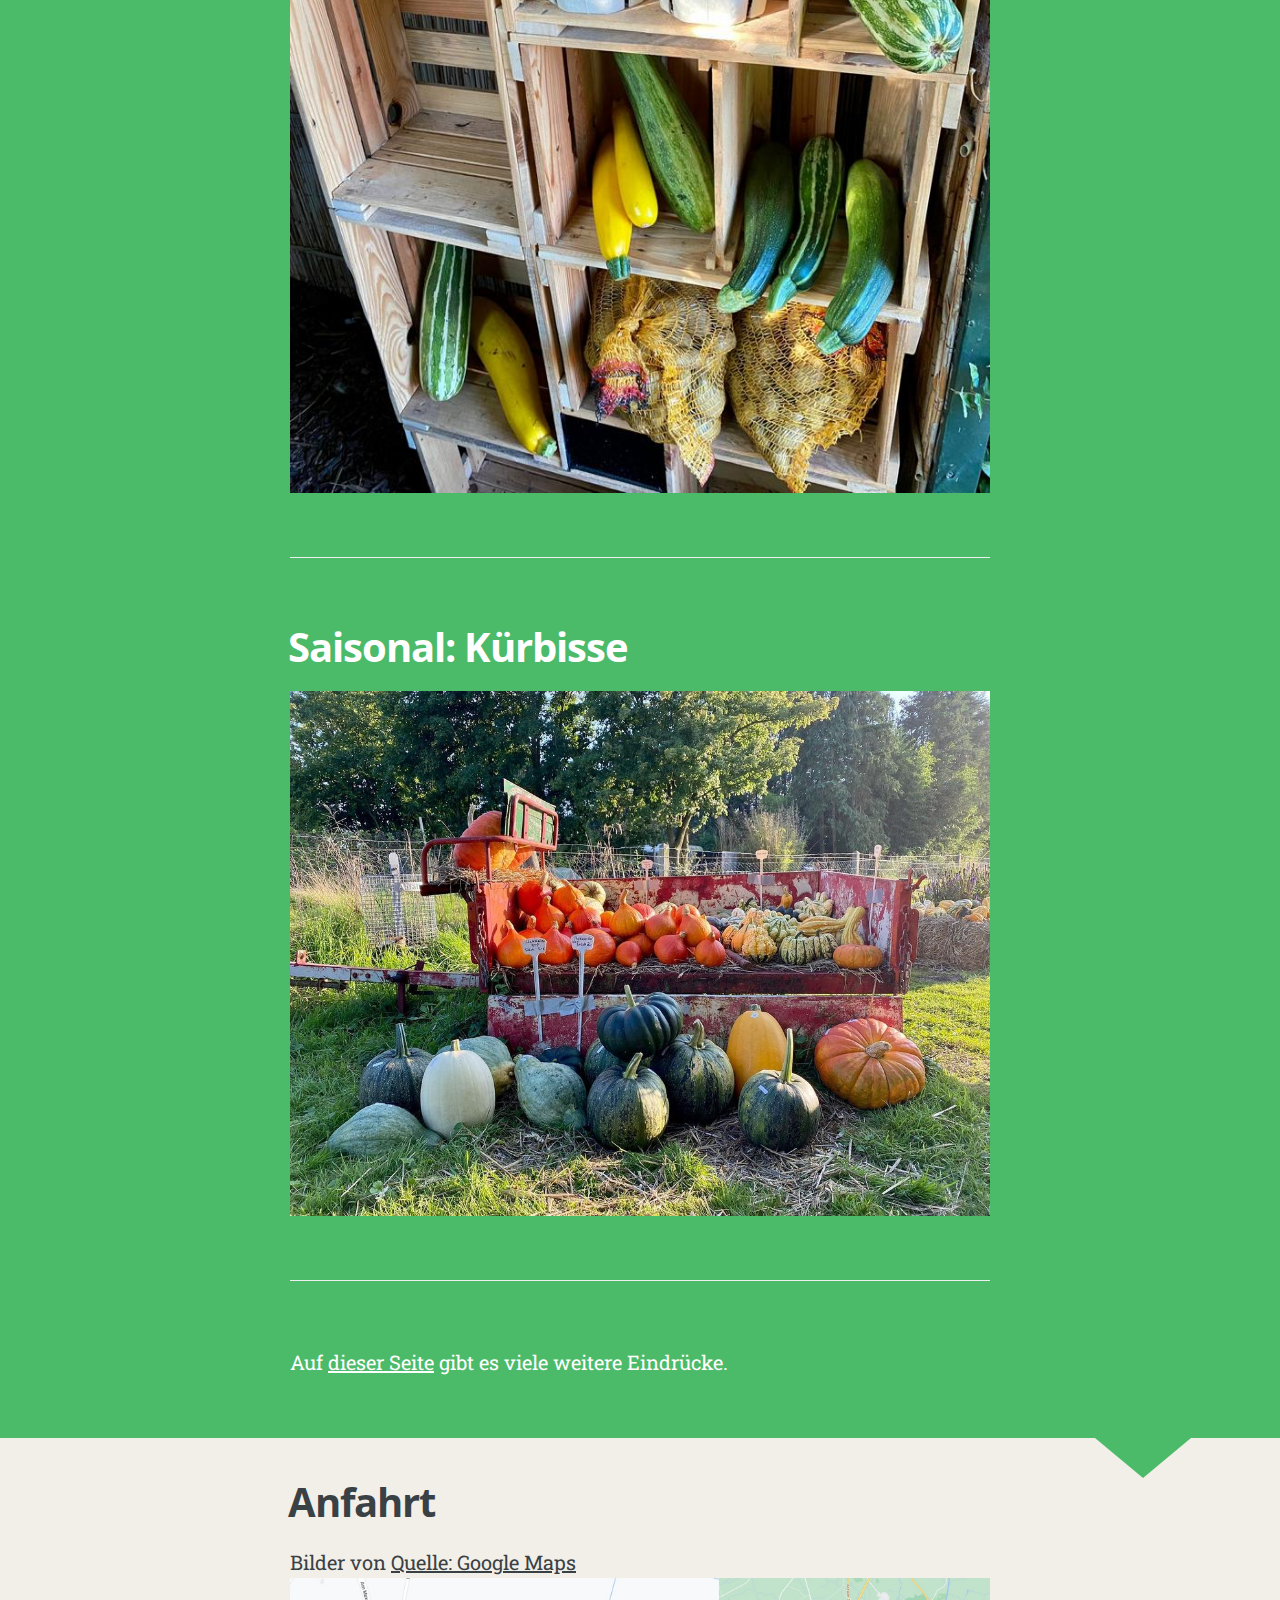
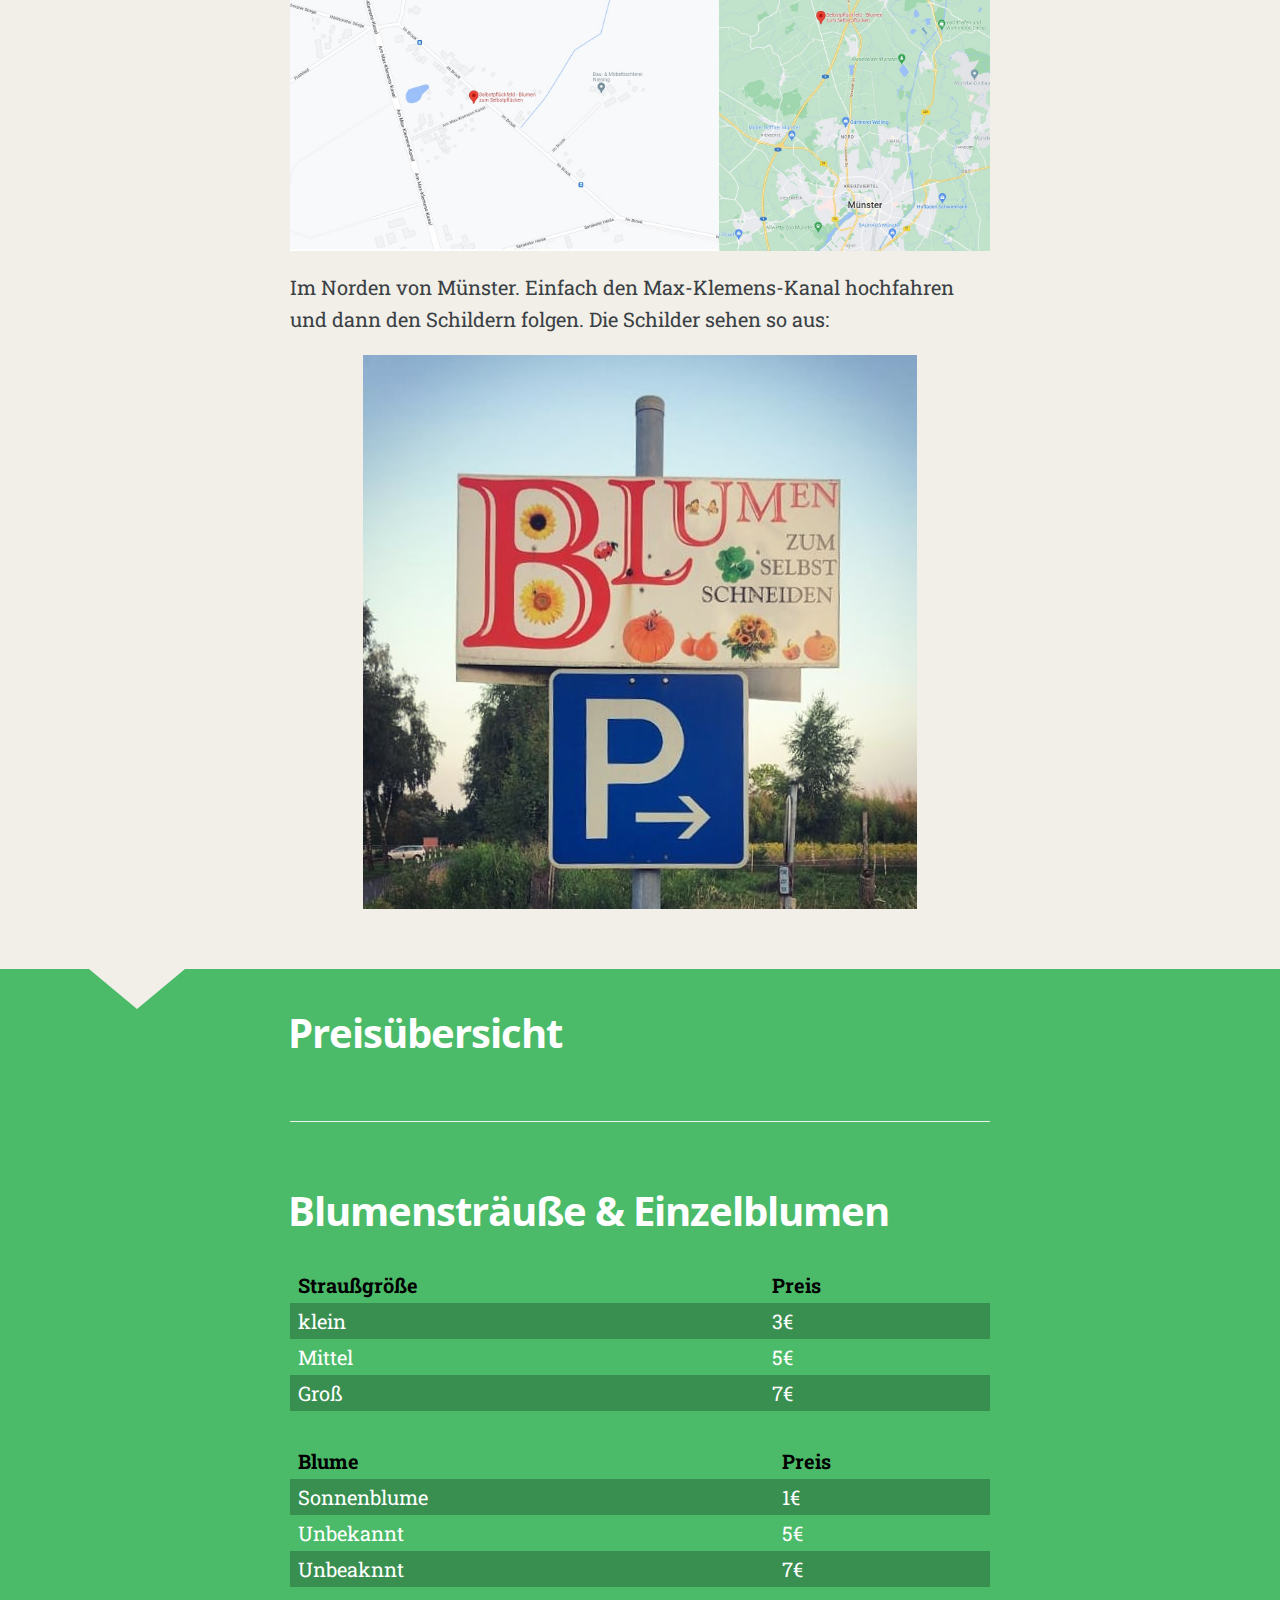
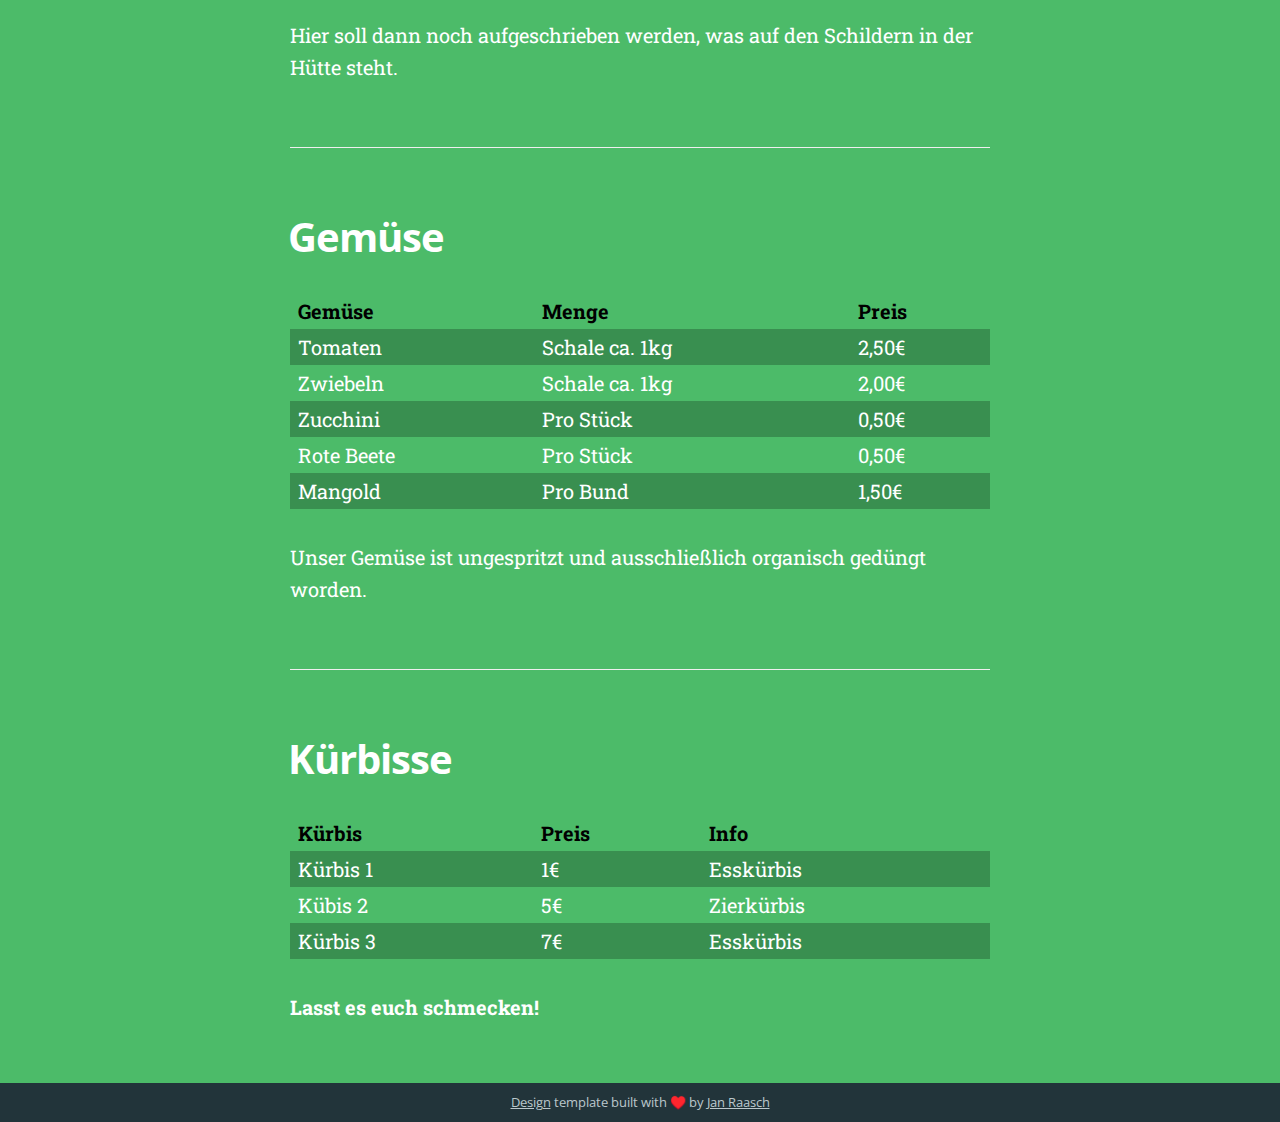
==== commit 53333a9d: "horizontal line in den Preisen eingebaut. TODO Impressum, Datenschutz, Bilderabstand & H1 hervorhebe" ====
--- a/index.html
+++ b/index.html
@@ -249,6 +249,7 @@
 </tbody>
 </table>
 <p>Unser Gemüse ist ungespritzt und ausschließlich organisch gedüngt worden.</p>
+<hr>
 <h2 id="kürbisse">Kürbisse</h2>
 <table>
 <thead>
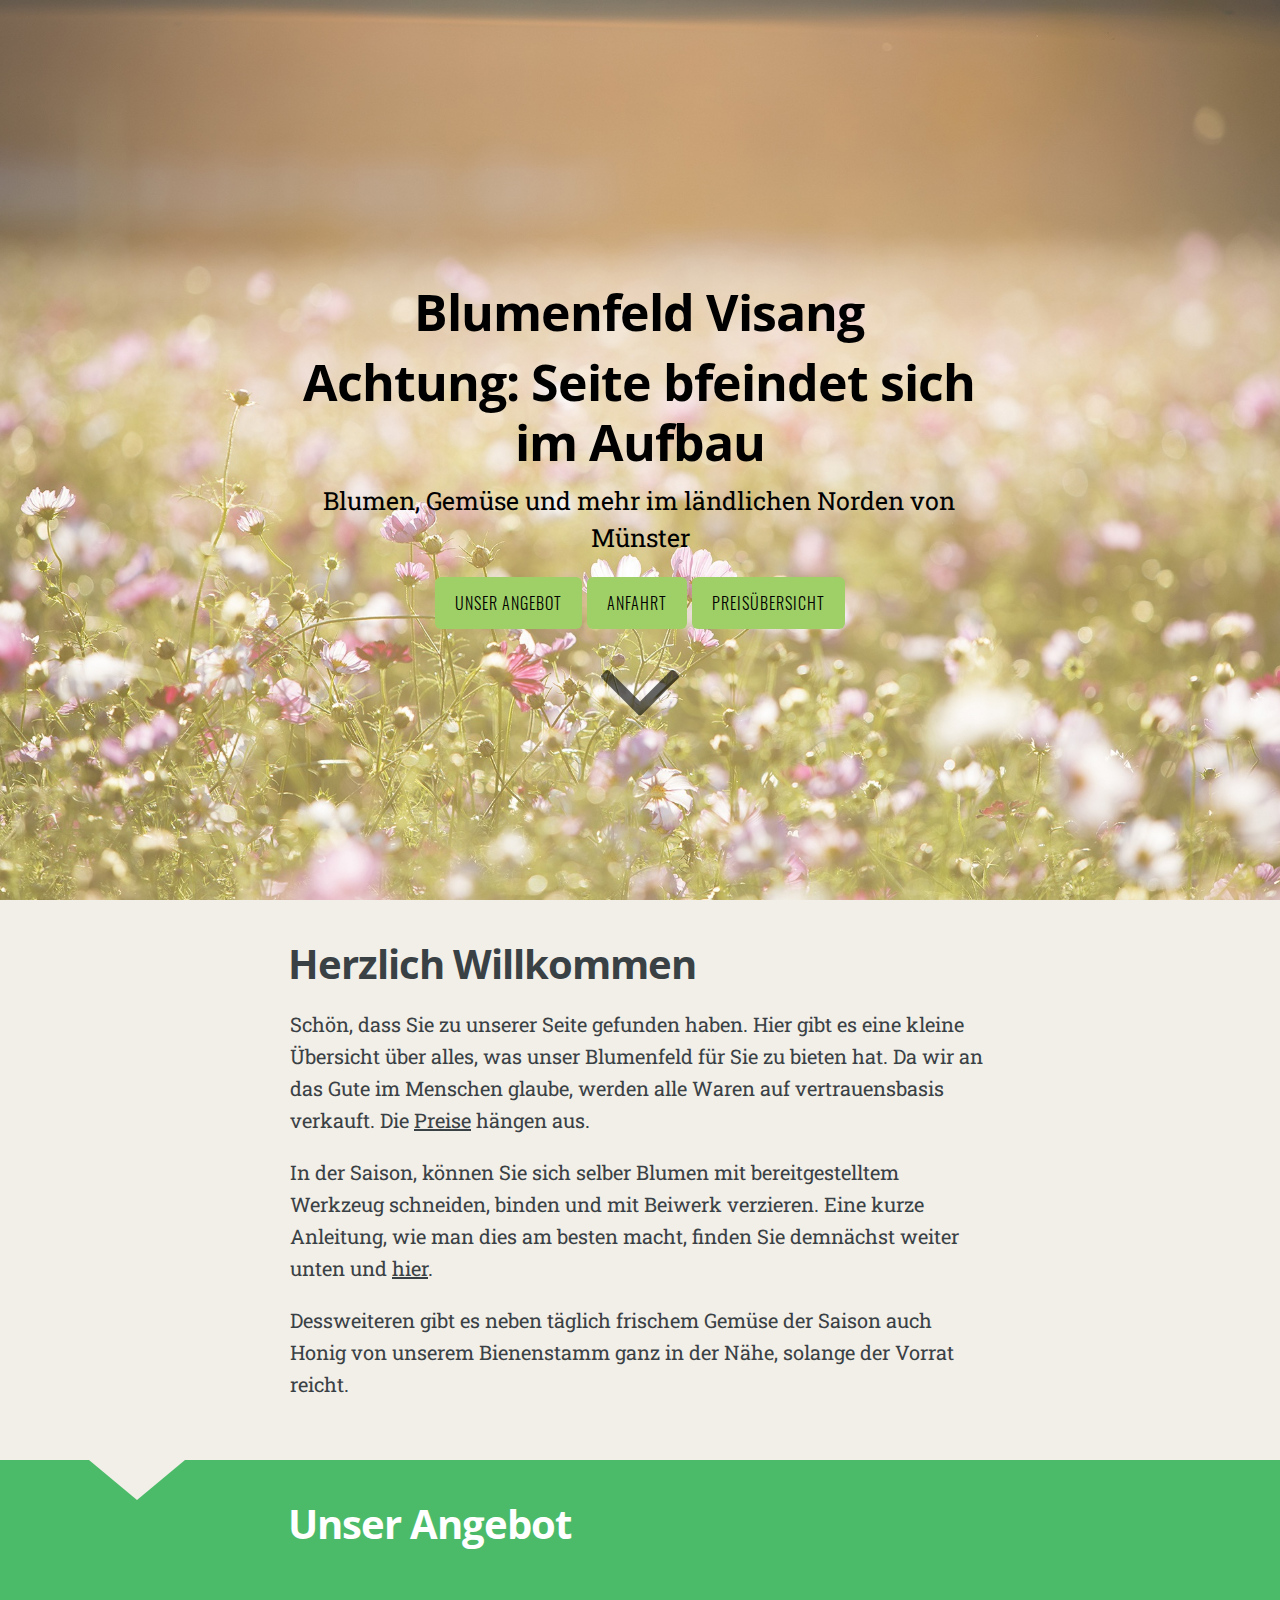
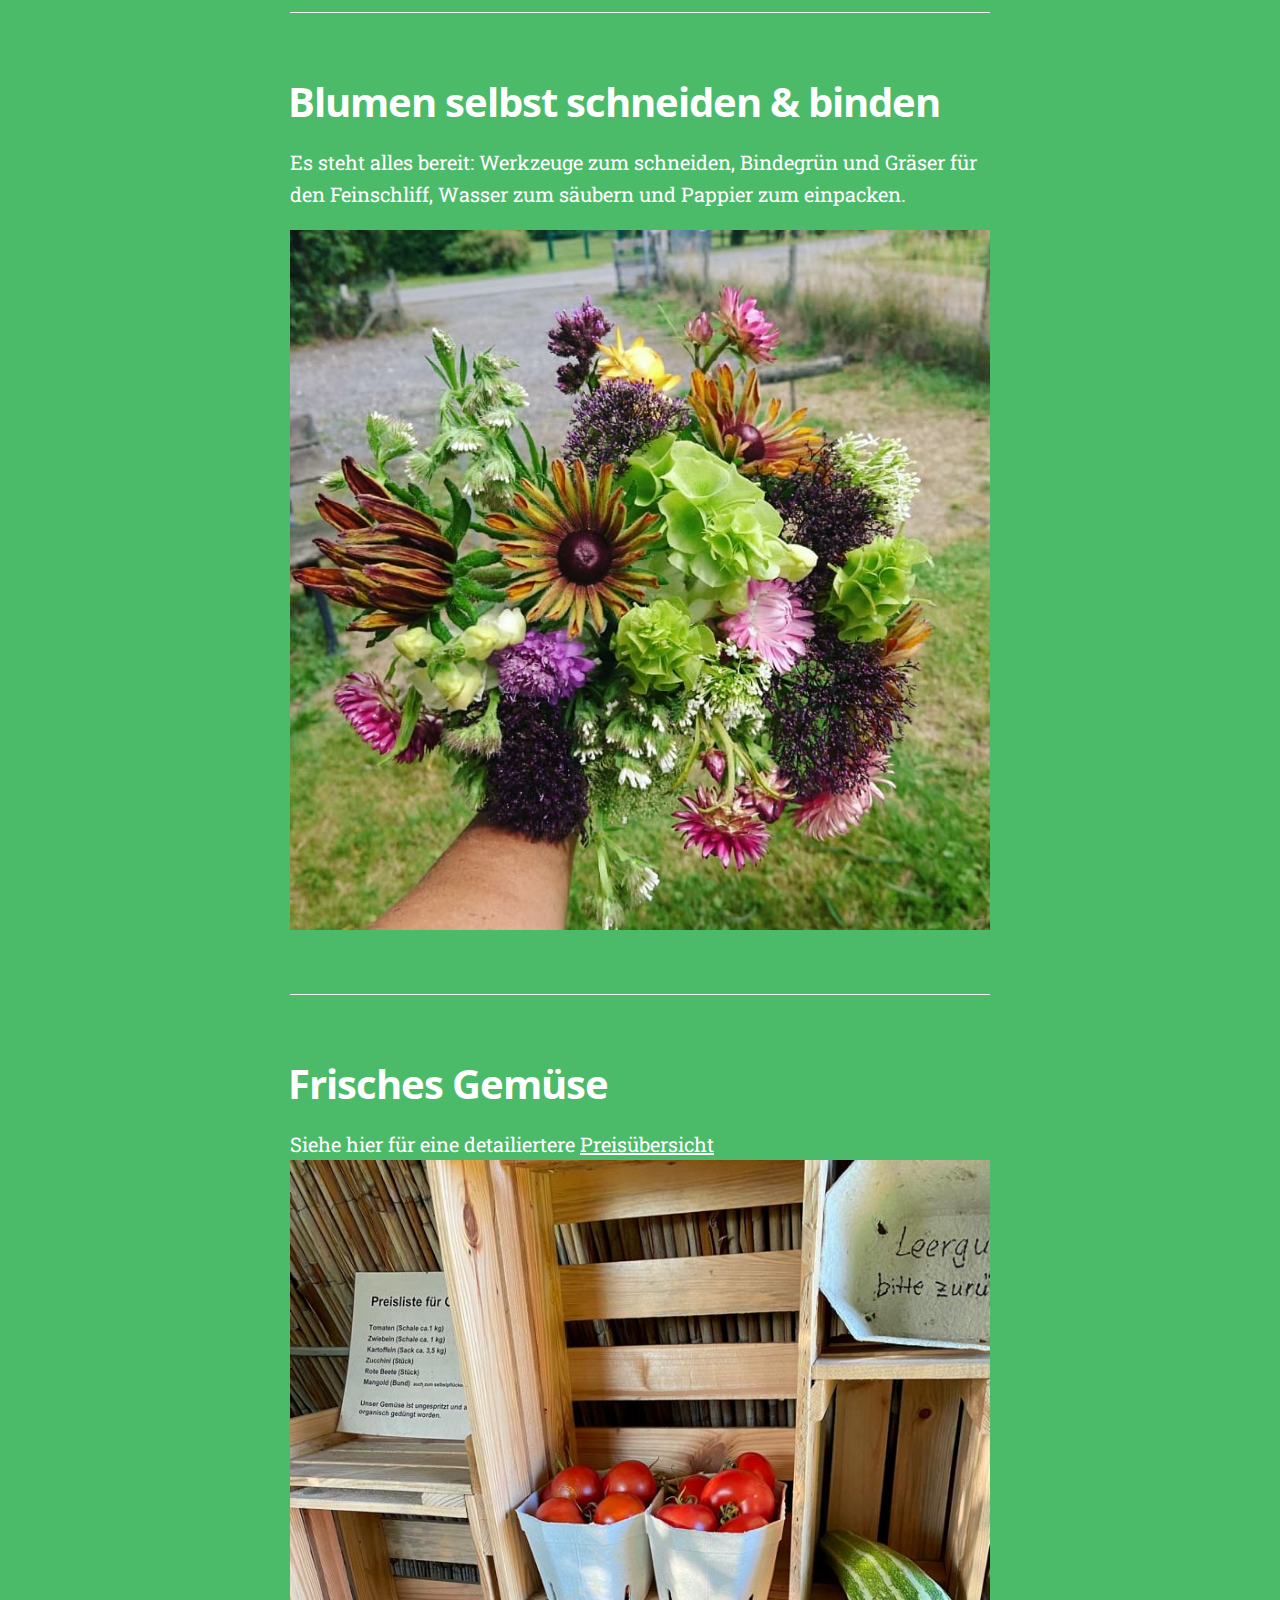
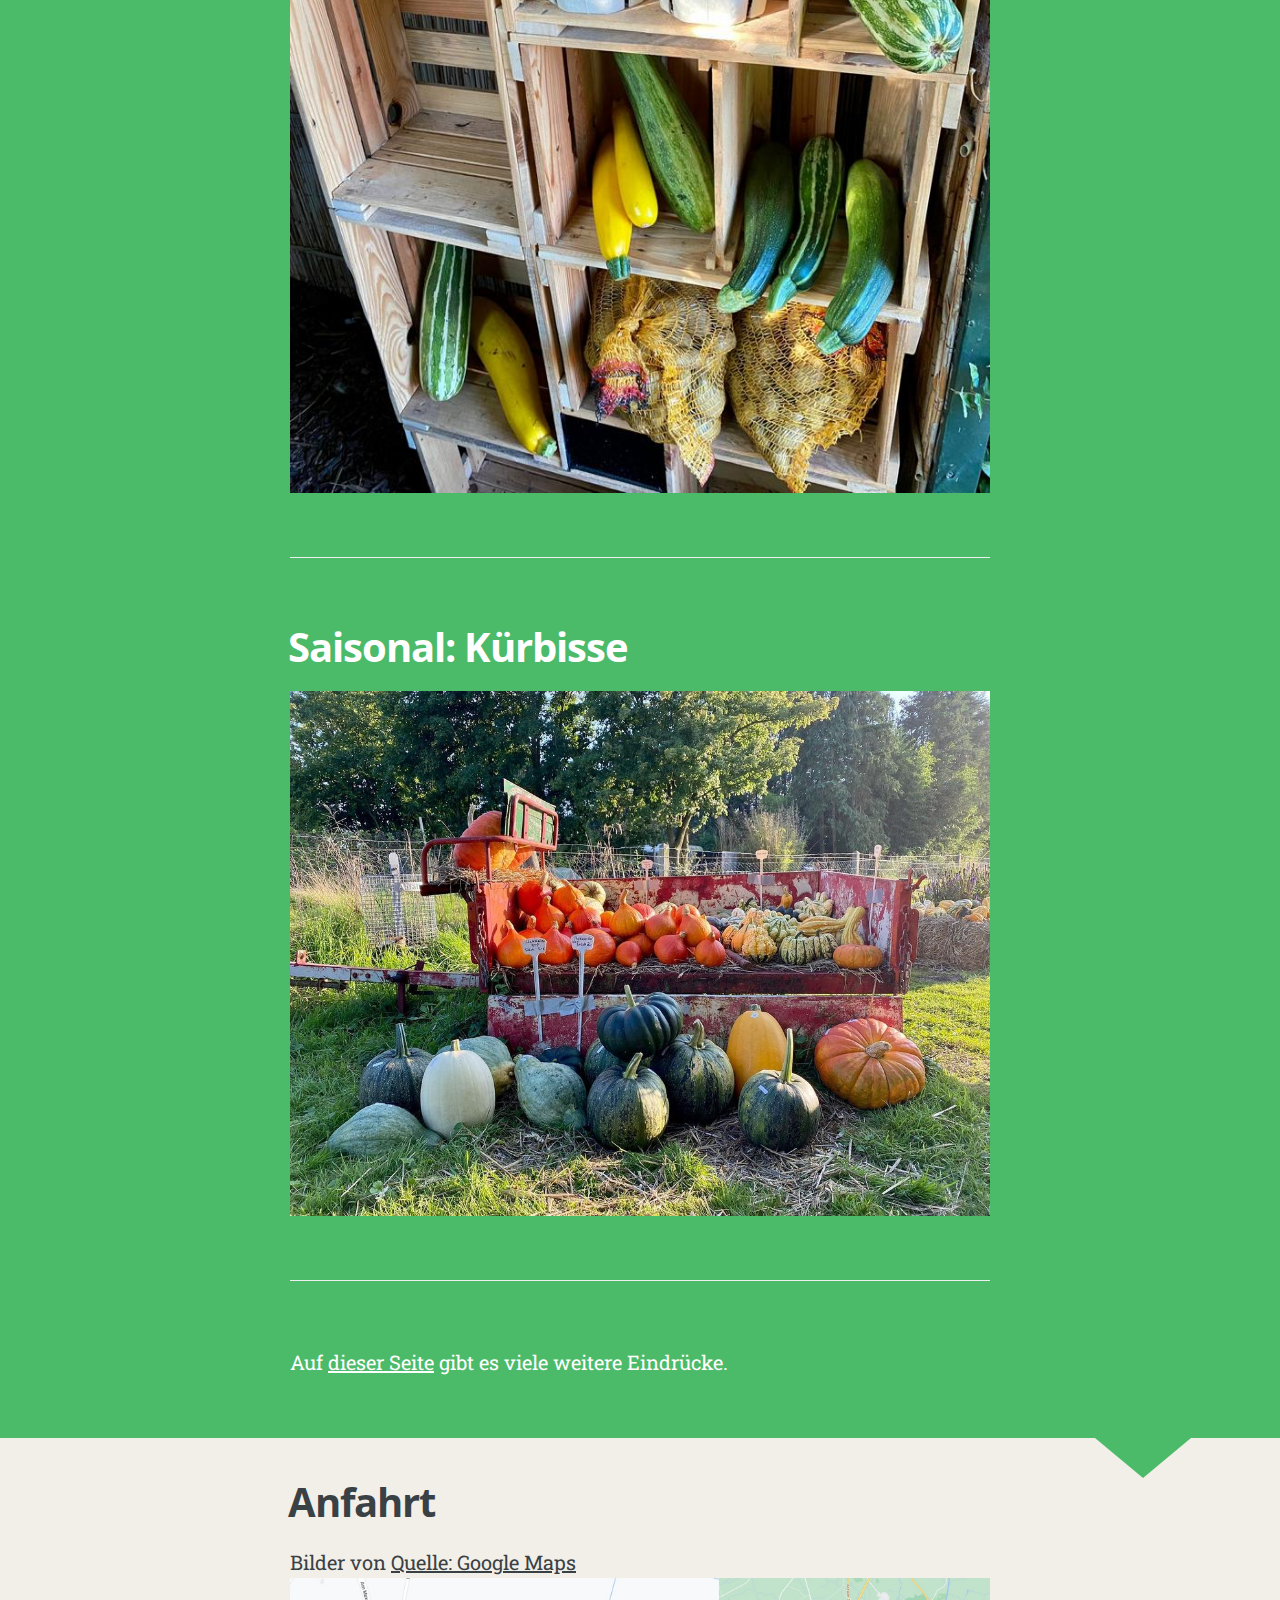
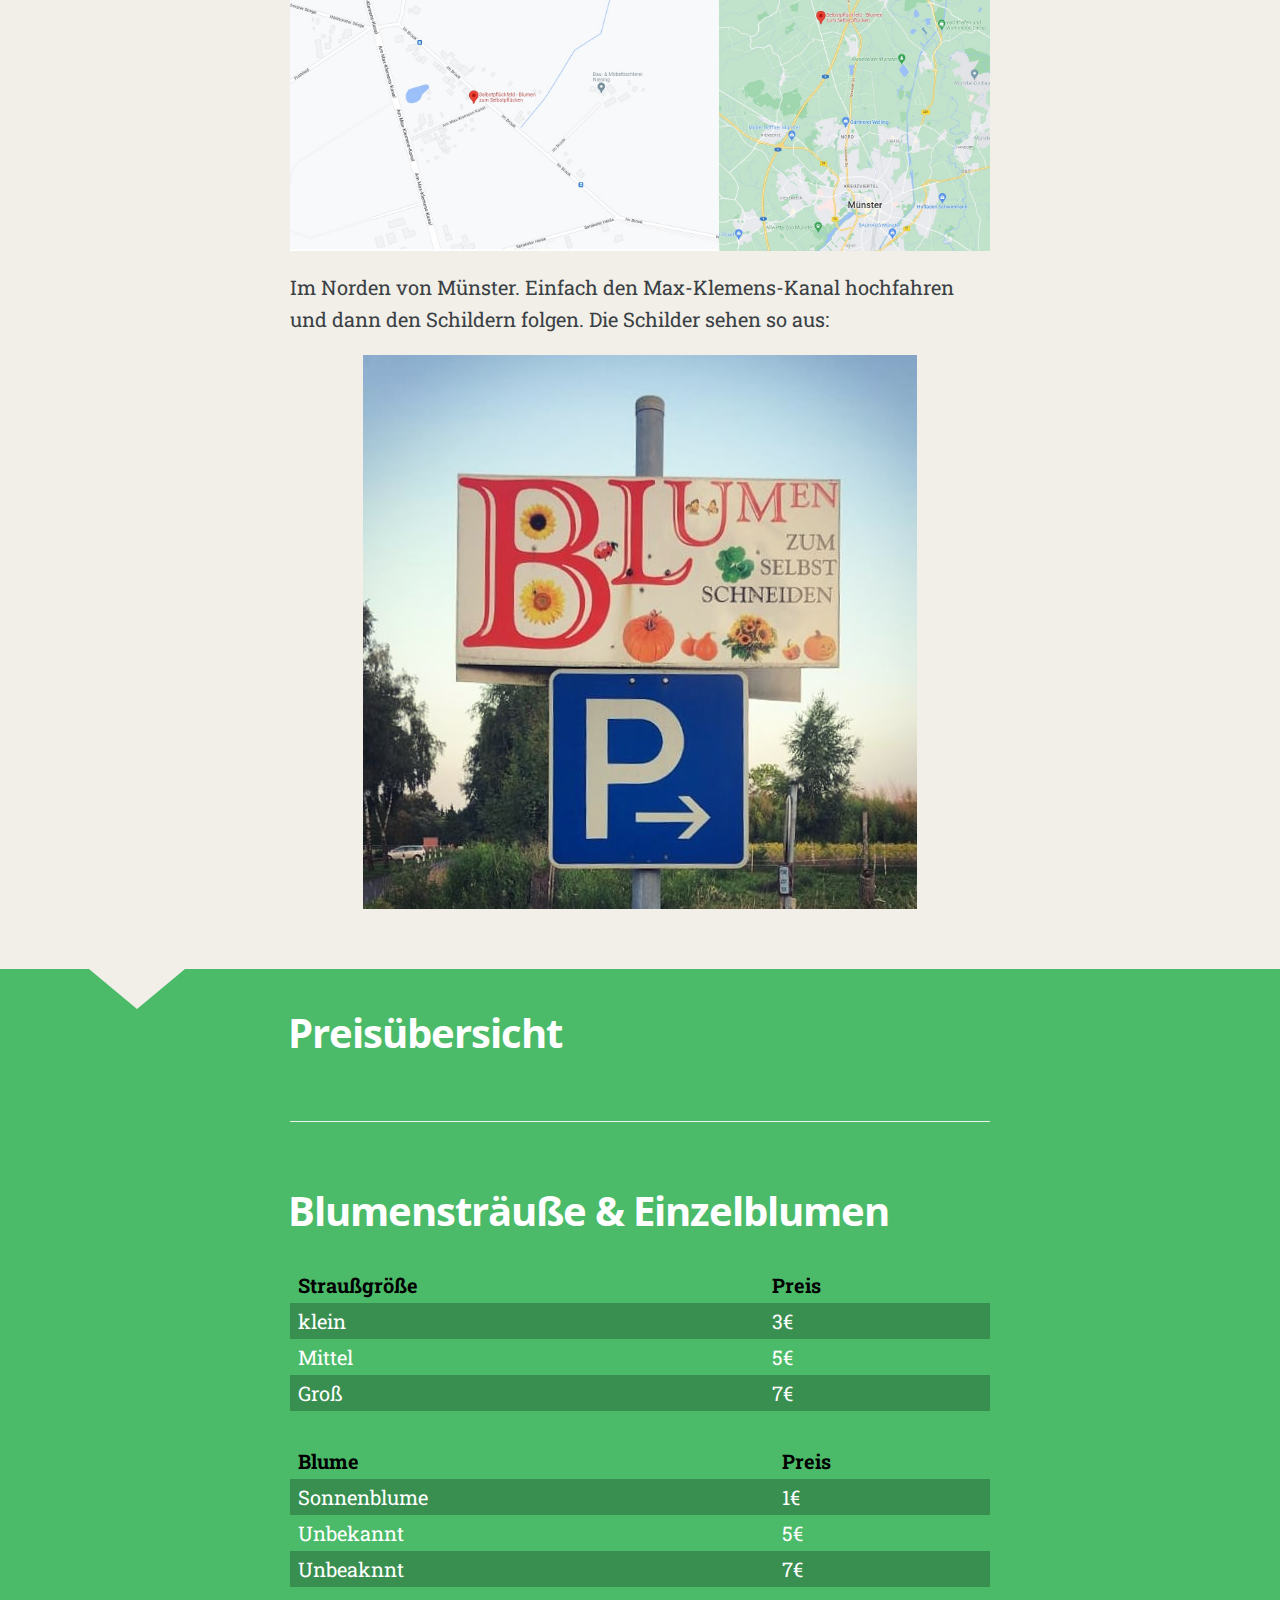
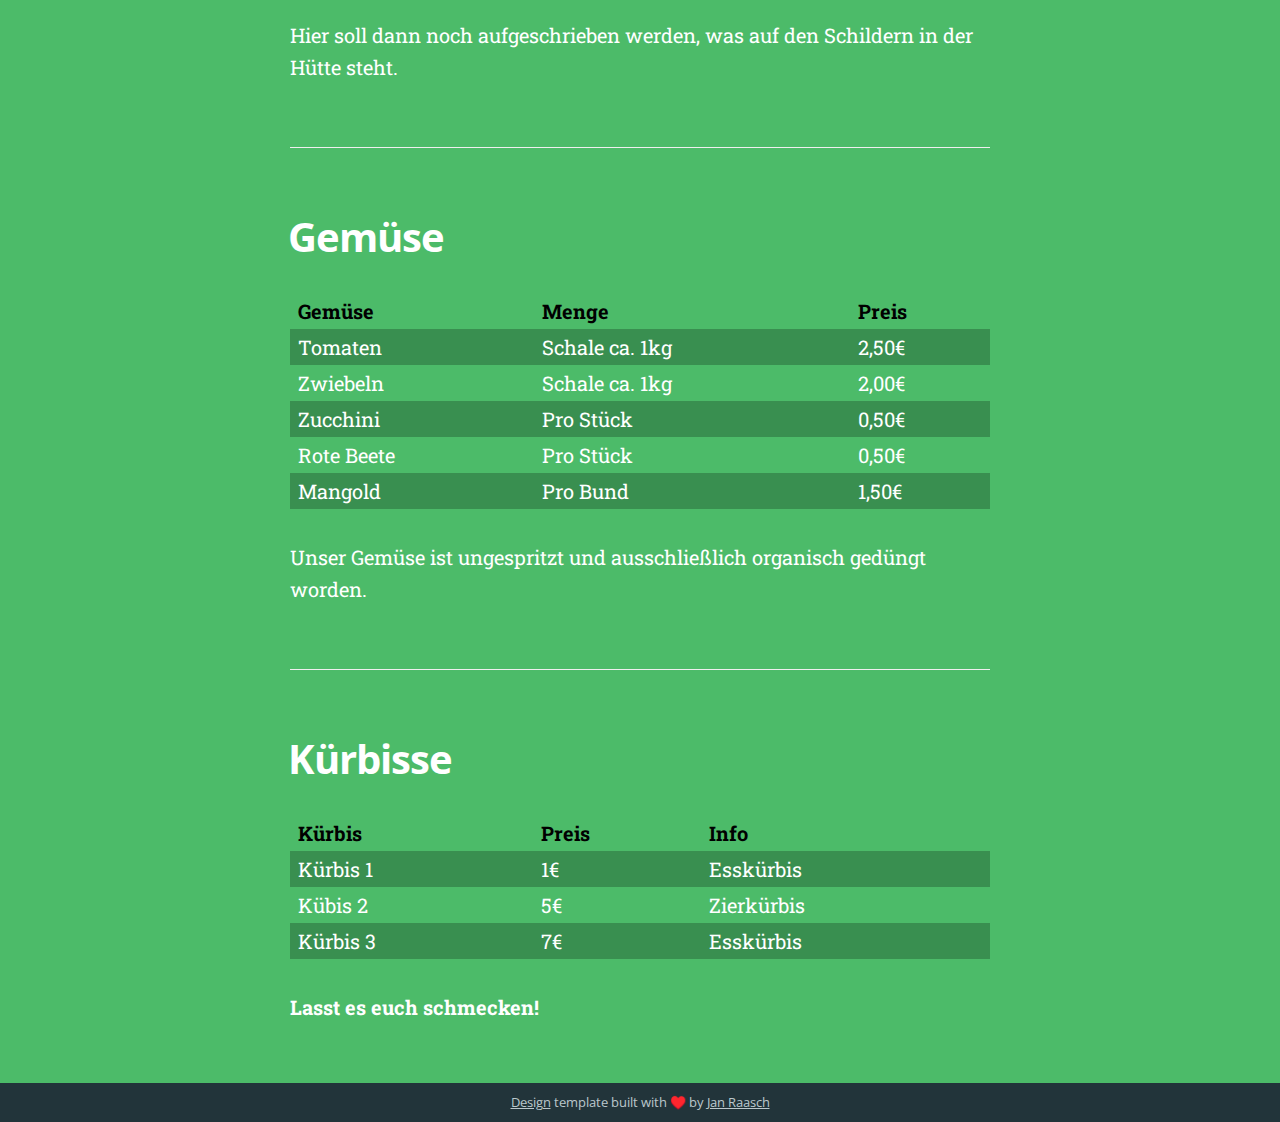
==== commit 59a76816: "Update index.html" ====
--- a/index.html
+++ b/index.html
@@ -82,6 +82,7 @@
         <div id="site-head-content" class="inner">
 
             <h1 class="blog-title">Blumenfeld Visang</h1>
+            <h1 class="blog-title">Achtung: Seite bfeindet sich im Aufbau</h1>
             <h2 class="blog-description">Blumen, Gemüse und mehr im ländlichen Norden von Münster</h2>
 
             
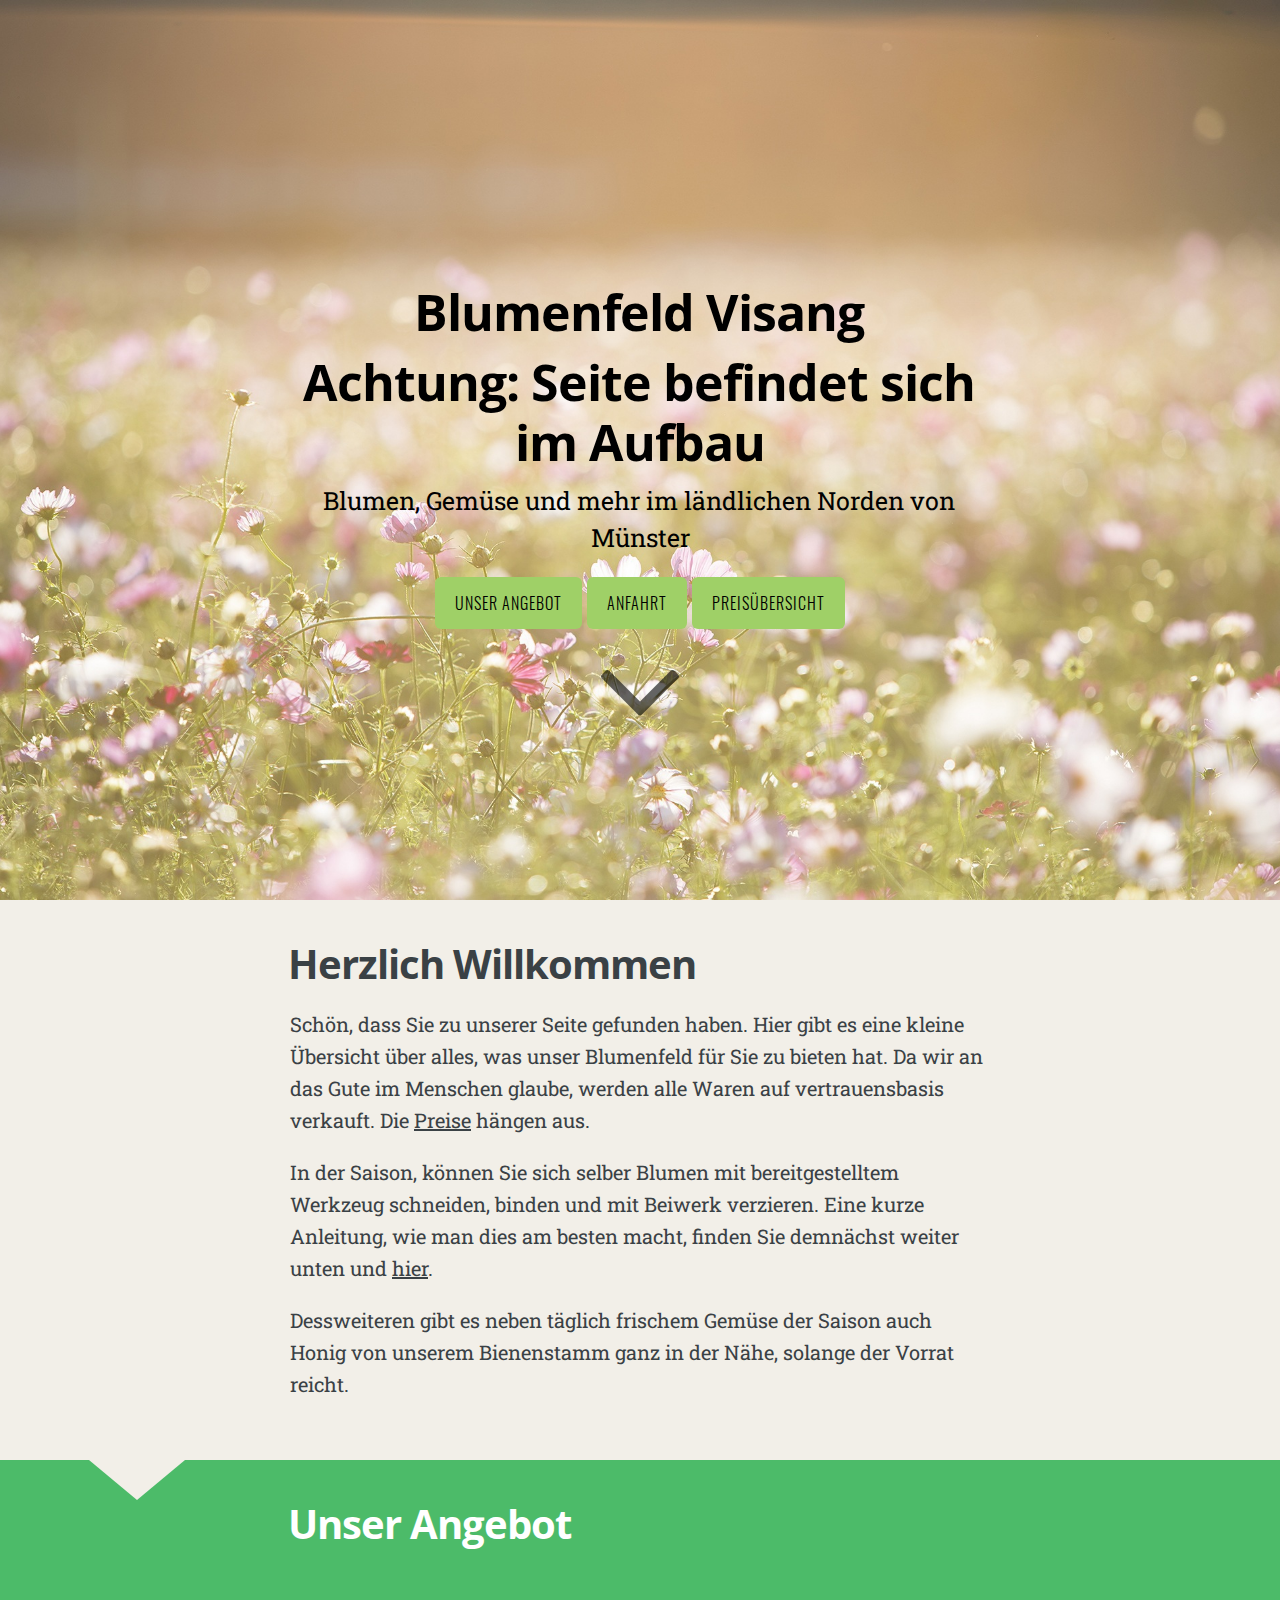
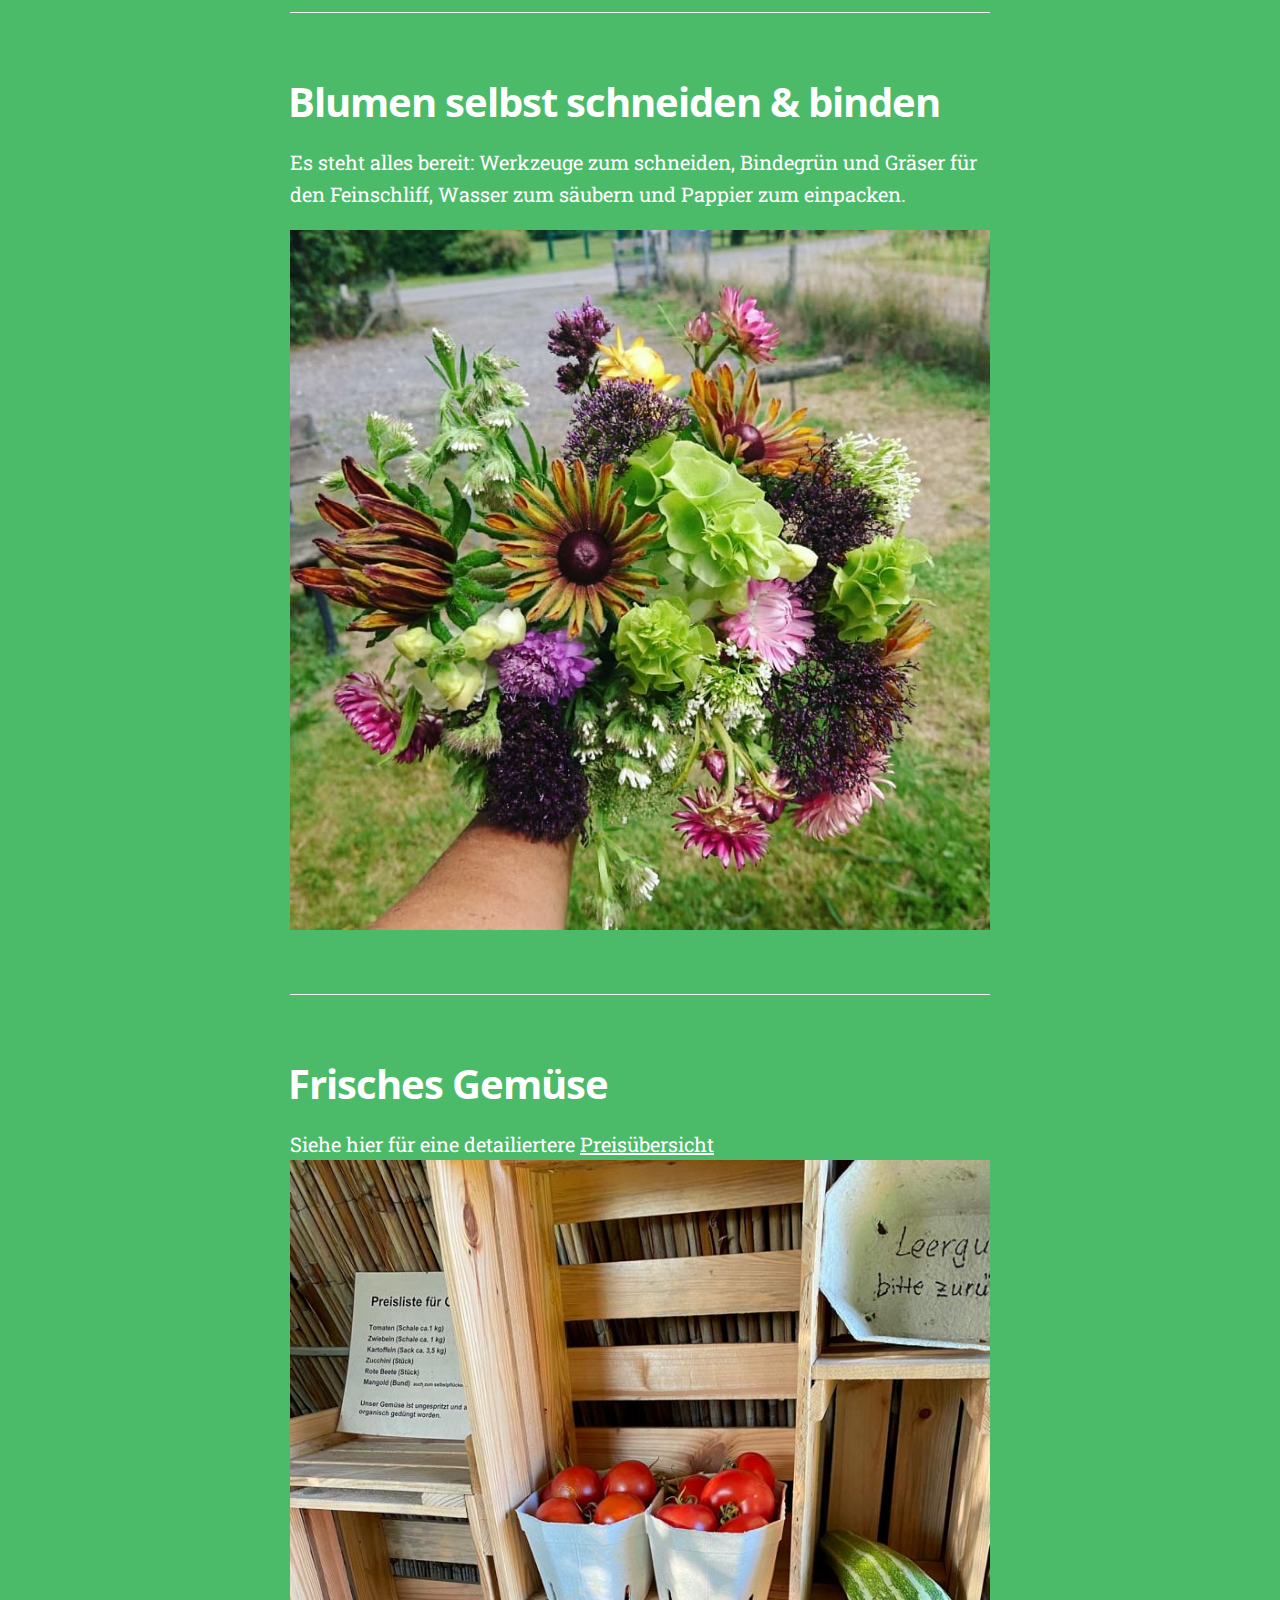
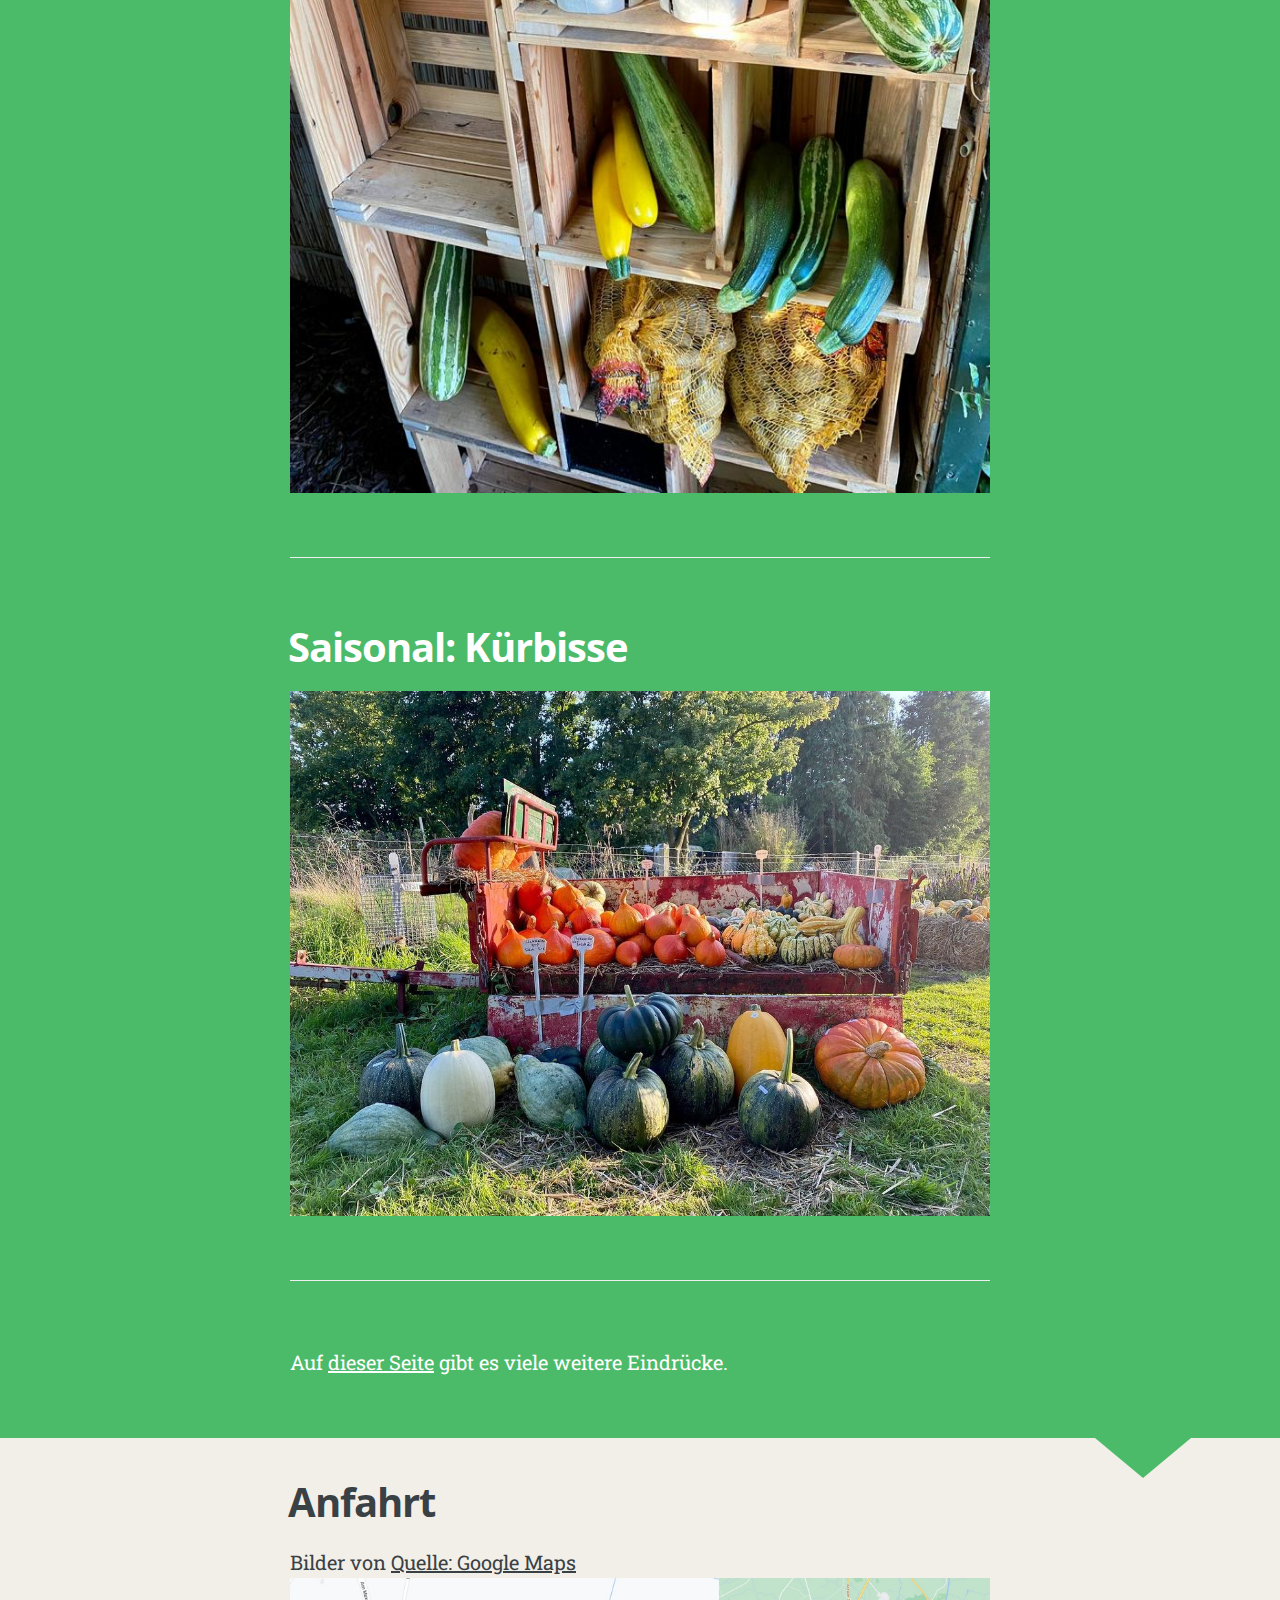
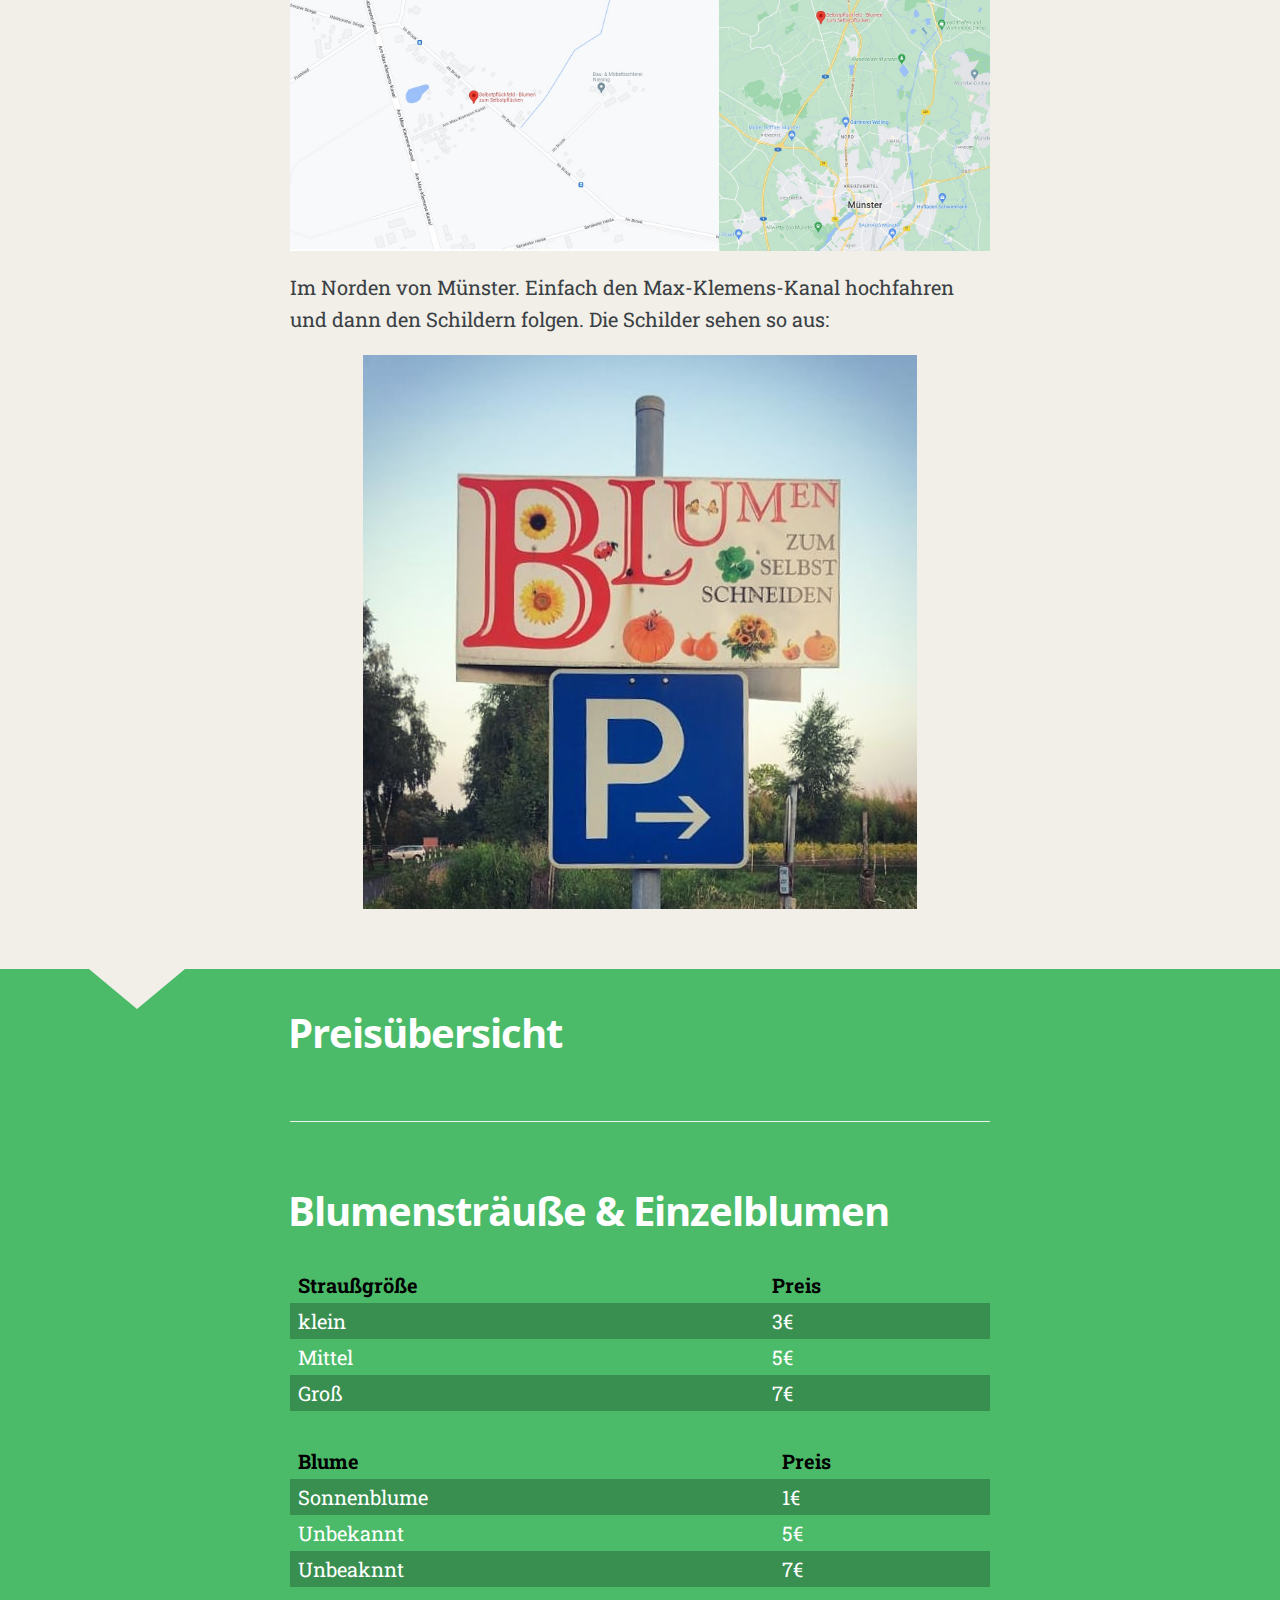
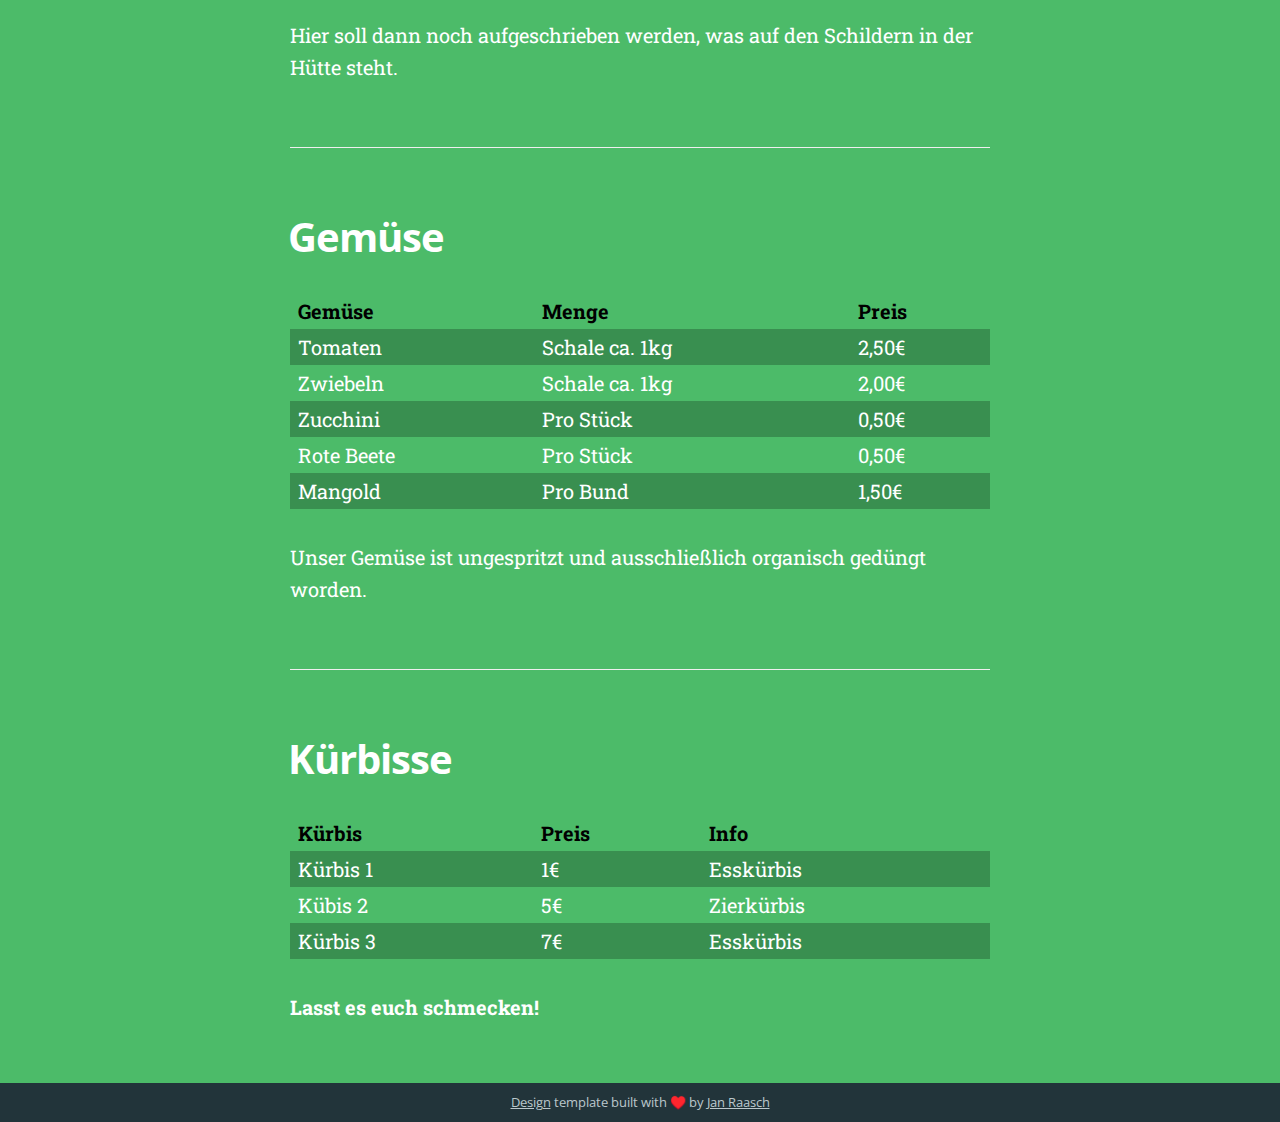
==== commit 9ee38740: "Update index.html" ====
--- a/index.html
+++ b/index.html
@@ -82,7 +82,7 @@
         <div id="site-head-content" class="inner">
 
             <h1 class="blog-title">Blumenfeld Visang</h1>
-            <h1 class="blog-title">Achtung: Seite bfeindet sich im Aufbau</h1>
+            <h1 class="blog-title">Achtung: Seite befindet sich im Aufbau</h1>
             <h2 class="blog-description">Blumen, Gemüse und mehr im ländlichen Norden von Münster</h2>
 
             
